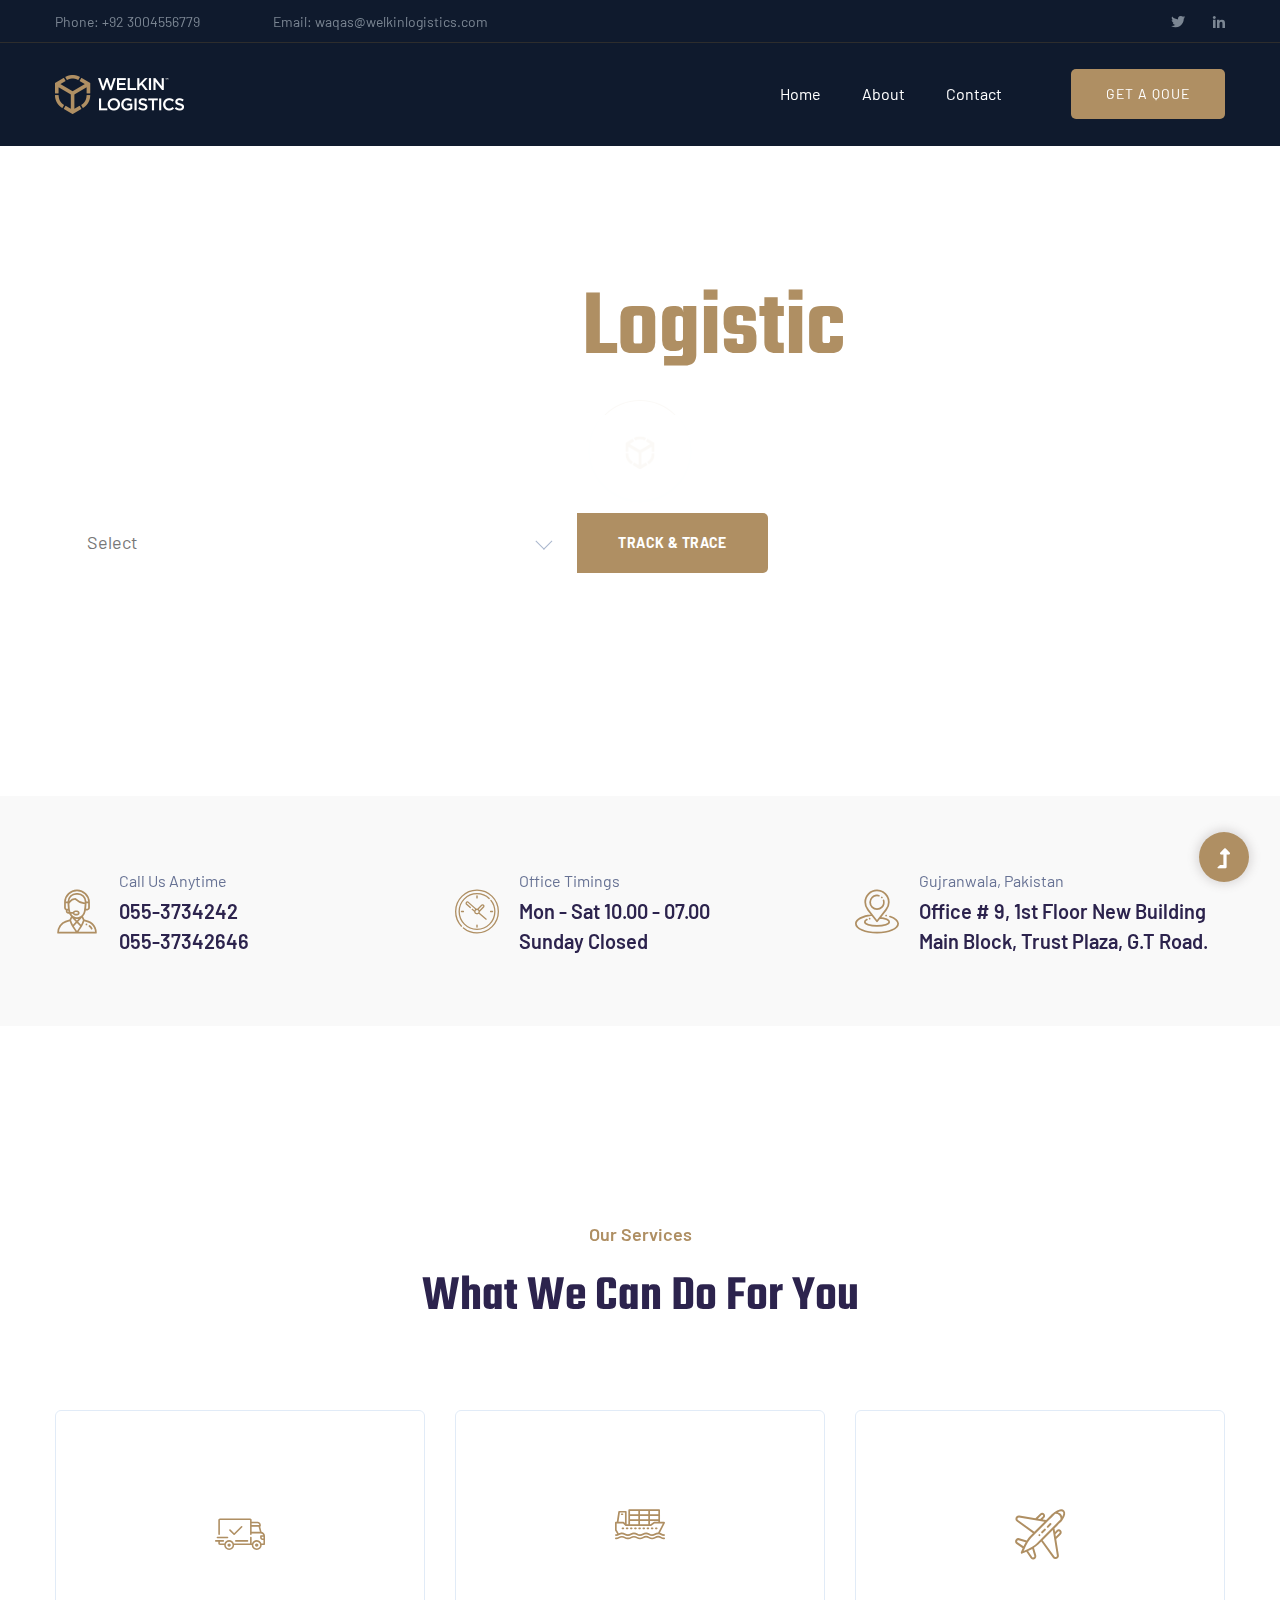
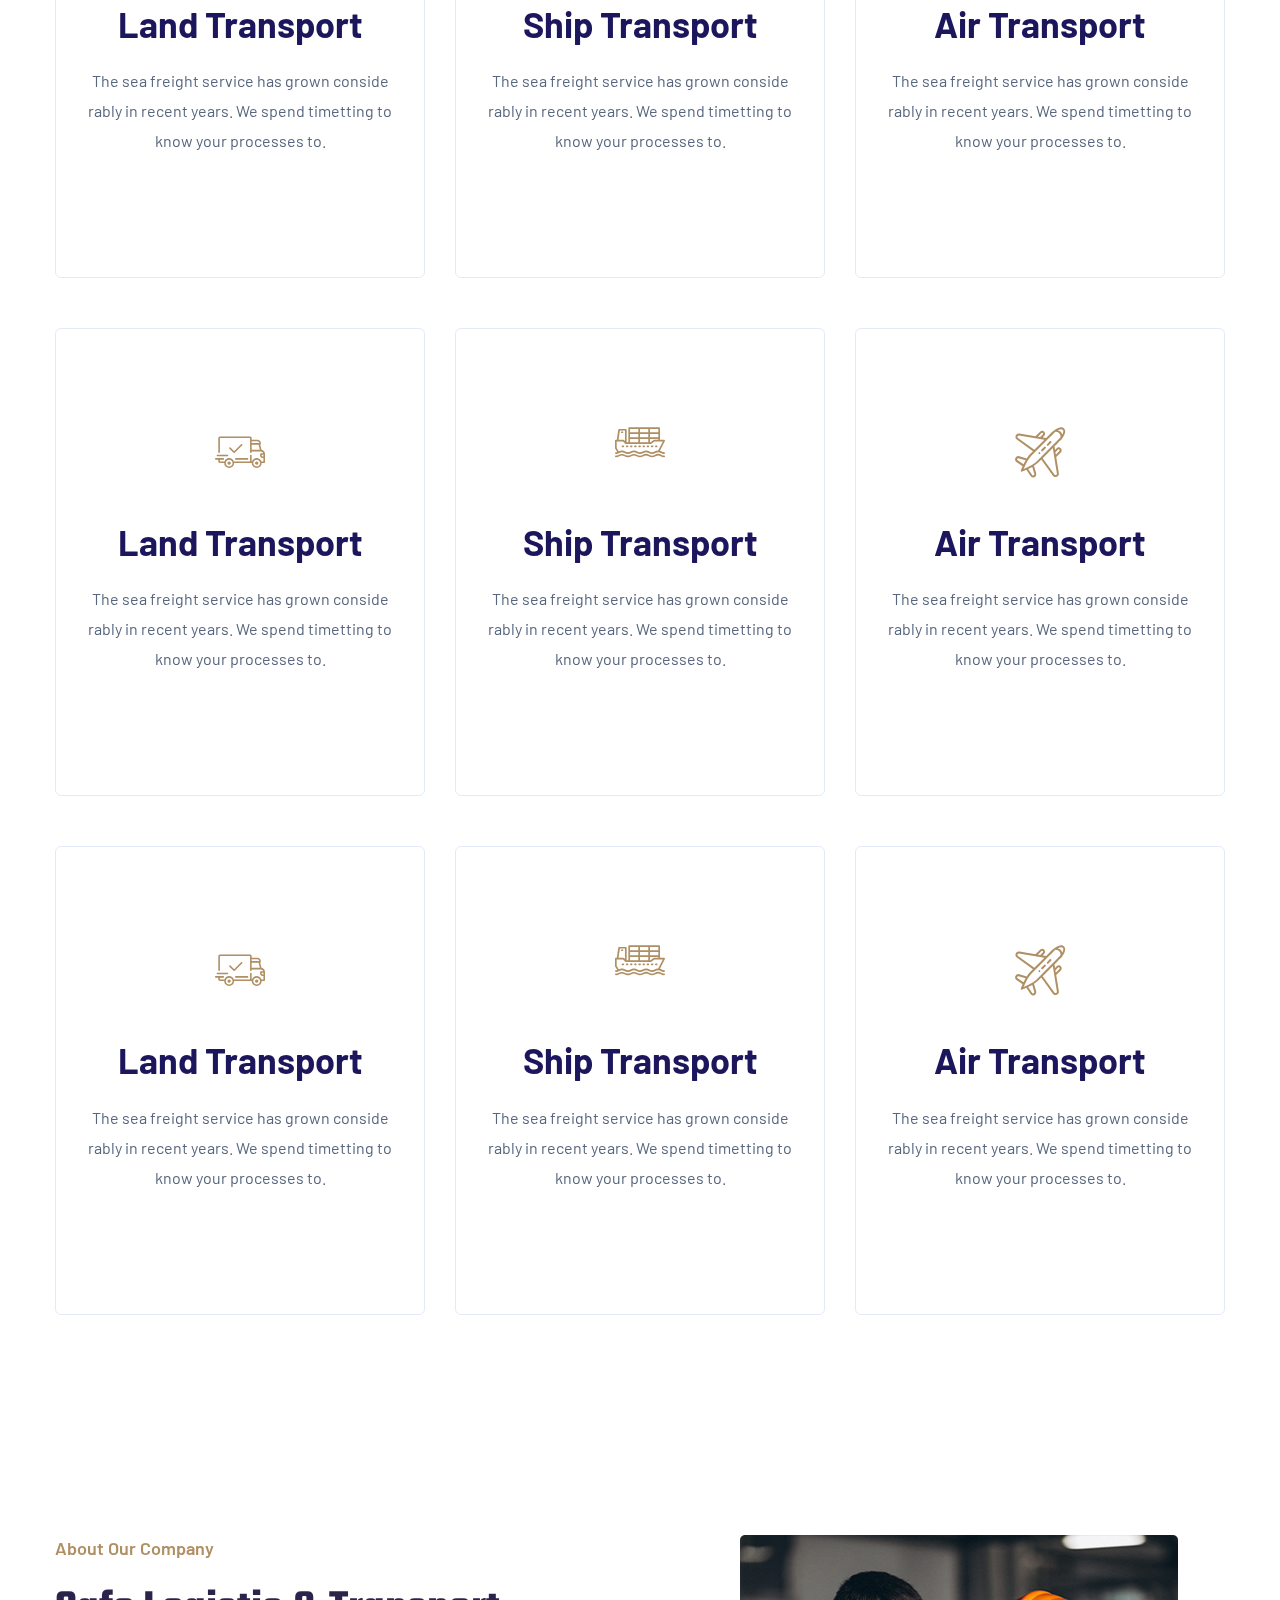
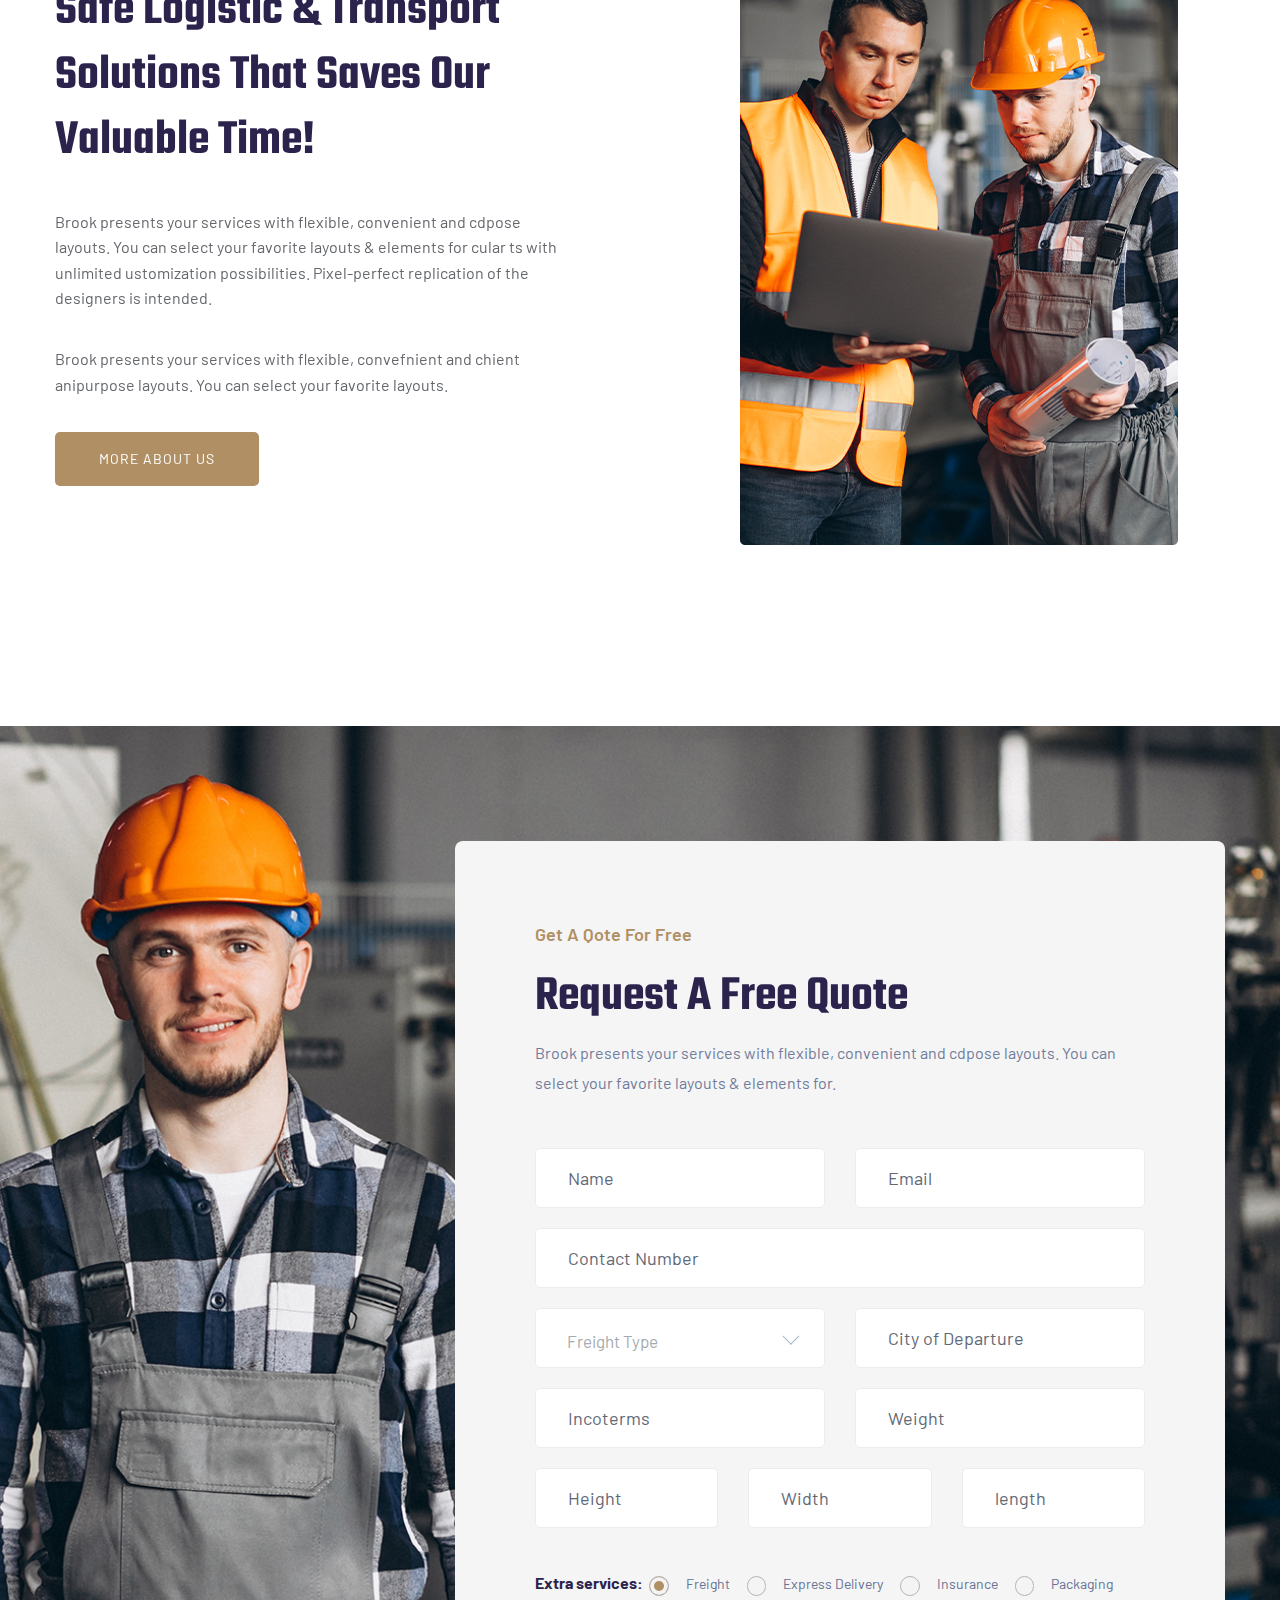
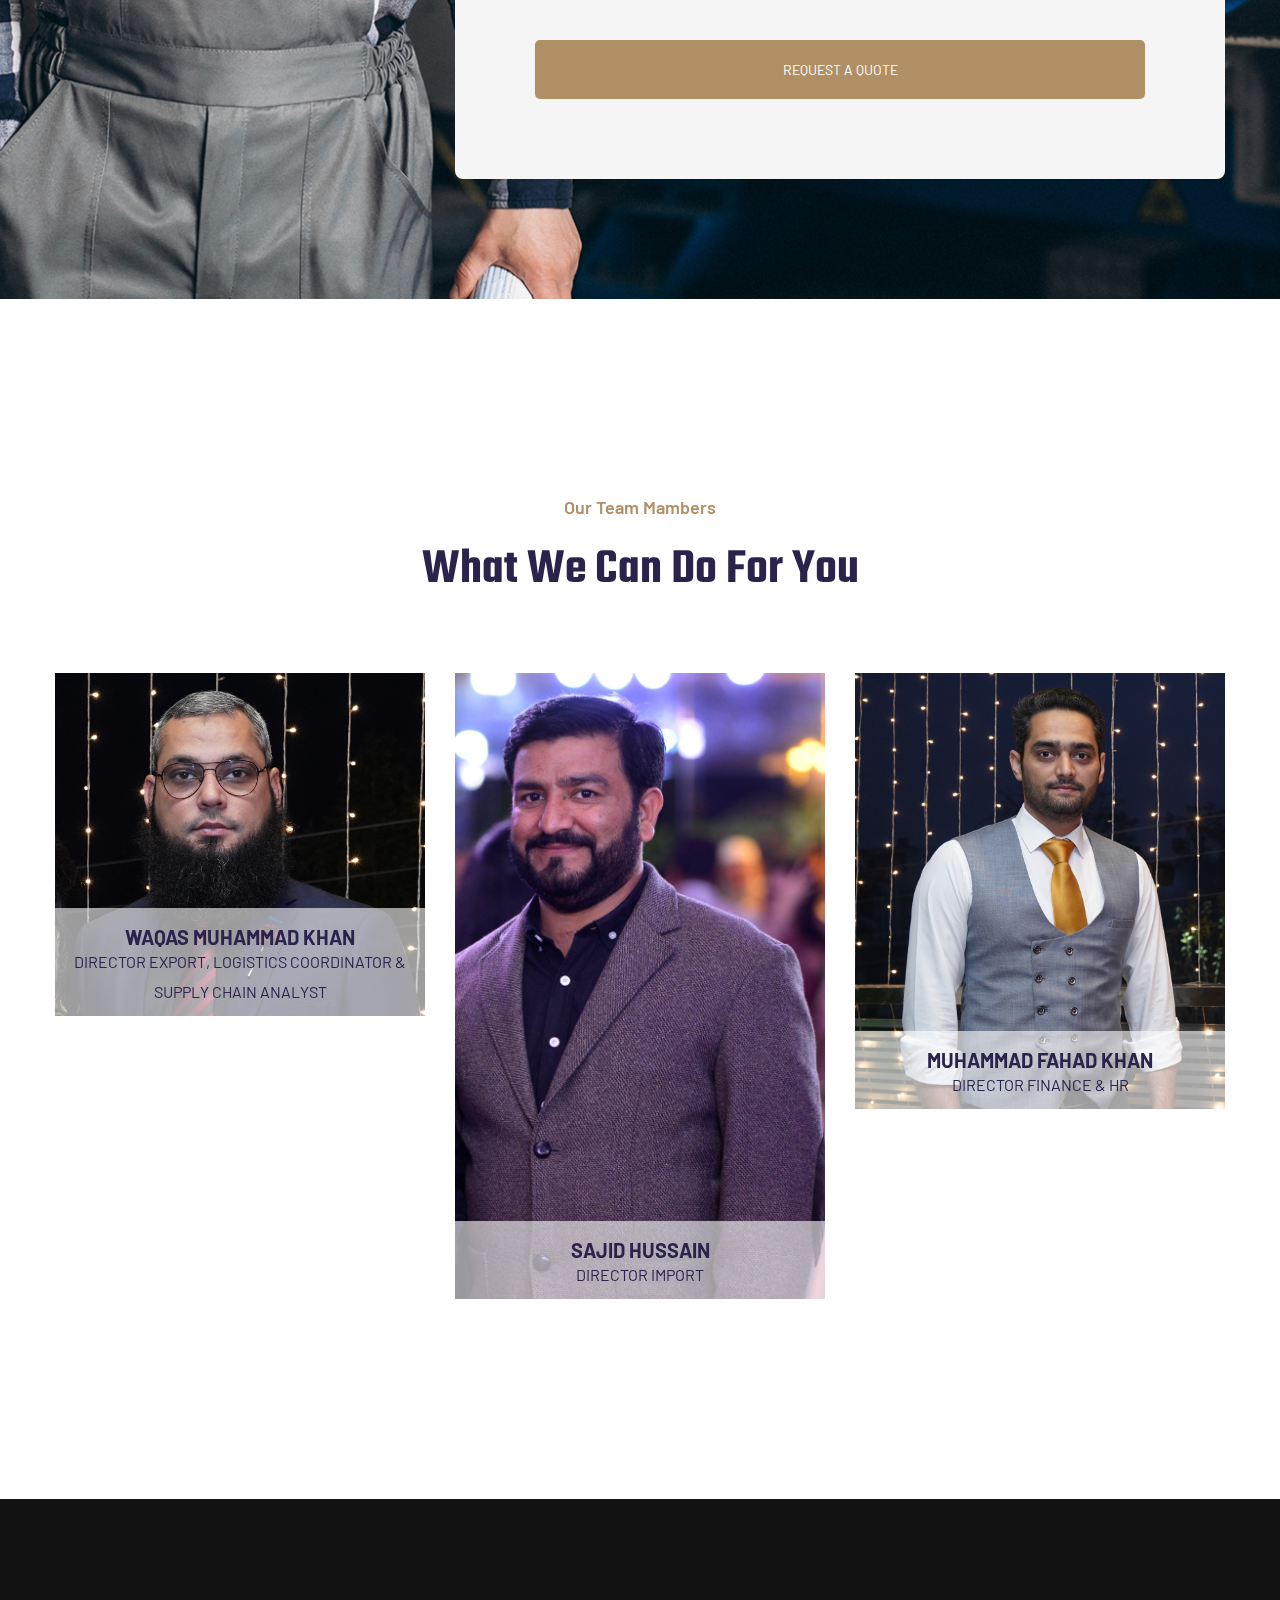
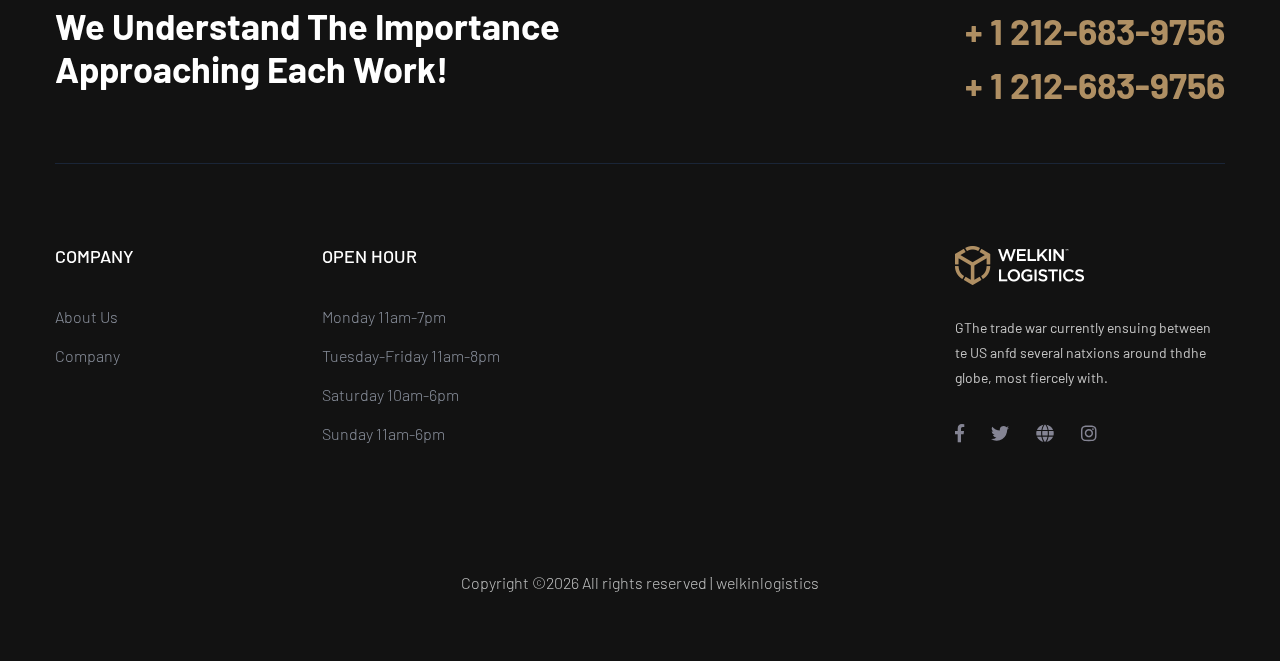
==== index.html @ c863dfc1 "intial" ====
<!doctype html>
<html class="no-js" lang="zxx">
<head>
    <meta charset="utf-8">
    <meta http-equiv="x-ua-compatible" content="ie=edge">
    <title>Welkin Logistics</title>
    <meta name="description" content="">
    <meta name="viewport" content="width=device-width, initial-scale=1">
    <link rel="manifest" href="site.webmanifest">
    <link rel="shortcut icon" type="image/x-icon" href="assets/img/favicon.ico">

    <!-- CSS here -->
    <link rel="stylesheet" href="assets/css/bootstrap.min.css">
    <link rel="stylesheet" href="assets/css/owl.carousel.min.css">
    <link rel="stylesheet" href="assets/css/slicknav.css">
    <link rel="stylesheet" href="assets/css/flaticon.css">
    <link rel="stylesheet" href="assets/css/animate.min.css">
    <link rel="stylesheet" href="assets/css/magnific-popup.css">
    <link rel="stylesheet" href="assets/css/fontawesome-all.min.css">
    <link rel="stylesheet" href="assets/css/themify-icons.css">
    <link rel="stylesheet" href="assets/css/slick.css">
    <link rel="stylesheet" href="assets/css/nice-select.css">
    <link rel="stylesheet" href="assets/css/style.css">
</head>
<body>
<!--? Preloader Start -->
<div id="preloader-active">
    <div class="preloader d-flex align-items-center justify-content-center">
        <div class="preloader-inner position-relative">
            <div class="preloader-circle"></div>
            <div class="preloader-img pere-text">
                <img src="assets/img/logo/loder.jpg" alt="">
            </div>
        </div>
    </div>
</div>
<!-- Preloader Start -->
<header>
    <!-- Header Start -->
    <div class="header-area">
        <div class="main-header ">
            <div class="header-top d-none d-lg-block">
                <div class="container">
                    <div class="col-xl-12">
                        <div class="row d-flex justify-content-between align-items-center">
                            <div class="header-info-left">
                                <ul>
                                    <li>Phone: +92 3004556779</li>
                                    <li>Email: waqas@welkinlogistics.com</li>
                                </ul>
                            </div>
                            <div class="header-info-right">
                                <ul class="header-social">
                                    <li><a href="#"><i class="fab fa-twitter"></i></a></li>
                                    <!--<li><a href="#"><i class="fab fa-facebook-f"></i></a></li>-->
                                    <li><a href="https://www.linkedin.com/company/welkin-logistics"><i class="fab fa-linkedin-in"></i></a></li>
                                    <!--<li> <a href="https://g.co/kgs/FM393j"><i class="fab fa-google-plus-g"></i></a></li>-->
                                </ul>
                            </div>
                        </div>
                    </div>
                </div>
            </div>
            <div class="header-bottom  header-sticky">
                <div class="container">
                    <div class="row align-items-center">
                        <!-- Logo -->
                        <div class="col-xl-2 col-lg-2">
                            <div class="logo">
                                <a href="index.html"><img src="assets/img/logo/logo.png" alt=""></a>
                            </div>
                        </div>
                        <div class="col-xl-10 col-lg-10">
                            <div class="menu-wrapper  d-flex align-items-center justify-content-end">
                                <!-- Main-menu -->
                                <div class="main-menu d-none d-lg-block">
                                    <nav>
                                        <ul id="navigation">
                                            <li><a href="index.html">Home</a></li>
                                            <li><a href="about.html">About</a></li>
                                            <li><a href="contact.html">Contact</a></li>
                                        </ul>
                                    </nav>
                                </div>
                                <!-- Header-btn -->
                                <div class="header-right-btn d-none d-lg-block ml-20">
                                    <a href="contact.html" class="btn header-btn">Get A Qoue</a>
                                </div>
                            </div>
                        </div>
                        <!-- Mobile Menu -->
                        <div class="col-12">
                            <div class="mobile_menu d-block d-lg-none"></div>
                        </div>
                    </div>
                </div>
            </div>
        </div>
    </div>
    <!-- Header End -->
</header>
<main>
    <!--? slider Area Start-->
    <div class="slider-area ">
        <div class="slider-active">
			<div class="single-slider slider-height d-flex align-items-center">
				<div class="container">
					<video id="background-video" autoplay loop muted  >
						<source src="assets/video/header.mp4" type="video/mp4">
                 
					</video>
                    <div class="row">
                        <div class="col-xl-9 col-lg-9">
                            <div class="hero__caption">
                                <h1 >Safe & Reliable <span>Logistic</span> Solutions!</h1>
                            </div>
                            <!--Hero form -->
                            <form action="#" class="search-box">
                                <div class="input-form-dropdown">
                                    <select name="select"  class="makenice" id="con">
                                        <option value="null">Select</option>
                                      
                                        <option value="https://www.kictl.com/Default.aspx">KICT</option>
                                        <option value="https://lfs.qict.com.pk/">QICT</option>
                                        <option value="https://sapt.com.pk/">SAPT</option>
                                        <option value="https://pict.com.pk/en/home">PICT</option>
                                        <option value="https://www.hapag-lloyd.com/en/home.html">HAPAG</option>
                                        <option value="https://www.msc.com/mwi\">MSC</option>
                                        <option value="https://www.maersk.com/">MAERSK</option>
                                        <option value="https://www.one-line.com/en">ONE-LINE</option>
                                        <option value="https://elines.coscoshipping.com/ebusiness/">COSCO</option>
                                        <option value="http://116.58.35.10/tracking/">SDPT</option>
                                        <option value="https://www.oocl.com/eng/Pages/default.aspx">OOCL</option>
                                        <option value="https://www.mymsc.com/mymsc/">MSC</option>
                                        <option value="https://www.culines.com/en/site/bill">CULINE</option>
                                        <option value="https://www.one-line.com/en">T.S LINES</option>
										<option value="https://www.weboc.gov.pk/(S(ufbqo5pqxjvds0k5u20oaitf))/Login.aspx">WEBOC</option>
										<option value="https://my.inttra.com/dashboard">INTRA</option>
										<option value="https://www.cma-cgm.com/ebusiness/tracking">CMA</option>
										<option value="https://leopardscourier.com/pk/leopards-tracking/">LEOPARDS</option>
										<option value="https://www.anl.com.au/">ANL</option>
										<option value="https://www.tcsexpress.com/tracking">TCS</option>
										<option value="https://www.psw.gov.pk/app/">PSW</option>
										
                                    </select>
                                </div>


                                <div class="search-form" id="Track">
                                    <a href="#">Track & Trace</a>
                                </div>
                            </form>
                            
                            </script>
                            <!-- Hero Pera -->
                            <div class="hero-pera">
                                <p>For order status inquiry</p>
                                                             </div>
                            </div>
                        </div>
                    </div>
				</div>
            </div>
        </div>
    </div>
    <!-- slider Area End-->
    <!--? our info Start -->
    <div class="our-info-area pt-70 pb-40">
        <div class="container">
            <div class="row">
                <div class="col-lg-4 col-md-6 col-sm-6">
                    <div class="single-info mb-30">
                        <div class="info-icon">
                            <span class="flaticon-support"></span>
                        </div>
                        <div class="info-caption">
                            <p>Call Us Anytime</p>
                            <span>055-3734242</span>
							<span>055-37342646</span>
                        </div>
                    </div>
                </div>
                <div class="col-lg-4 col-md-6 col-sm-6">
                    <div class="single-info mb-30">
                        <div class="info-icon">
                            <span class="flaticon-clock"></span>
                        </div>
                        <div class="info-caption">
                            <p>Office Timings</p>
                            <span>Mon - Sat 10.00 - 07.00</span>
							<span>Sunday Closed</span>
                        </div>
                    </div>
                </div>
                <div class="col-lg-4 col-md-6 col-sm-6">
                    <div class="single-info mb-30">
                        <div class="info-icon">
                            <span class="flaticon-place"></span>
                        </div>
                        <div class="info-caption">
                            <p>Gujranwala, Pakistan</p>
                            <span>Office # 9, 1st Floor New Building Main Block, Trust Plaza, G.T Road.</span>
                        </div>
                    </div>
                </div>
            </div>
	
        </div>
		
    </div>
    <!-- our info End -->
    <!--? Categories Area Start -->
    <div class="categories-area section-padding30">
        <div class="container">
            <div class="row">
                <div class="col-lg-12">
                    <!-- Section Tittle -->
                    <div class="section-tittle text-center mb-80">
                        <span>Our Services</span>
                        <h2>What We Can Do For You</h2>
                    </div>
                </div>
            </div>
            <div class="row">
                <div class="col-lg-4 col-md-6 col-sm-6">
                    <div class="single-cat text-center mb-50">
                        <div class="cat-icon">
                            <span class="flaticon-shipped"></span>
                        </div>
                        <div class="cat-cap">
                            <h5><a href="services.html">Land Transport</a></h5>
                            <p>The sea freight service has grown conside rably in recent years. We spend timetting to know your processes to.</p>
                        </div>
                    </div>
                </div>
                <div class="col-lg-4 col-md-6 col-sm-6">
                    <div class="single-cat text-center mb-50">
                        <div class="cat-icon">
                            <span class="flaticon-ship"></span>
                        </div>
                        <div class="cat-cap">
                            <h5><a href="services.html">Ship Transport</a></h5>
                            <p>The sea freight service has grown conside rably in recent years. We spend timetting to know your processes to.</p>
                        </div>
                    </div>
                </div>
                <div class="col-lg-4 col-md-6 col-sm-6">
                    <div class="single-cat text-center mb-50">
                        <div class="cat-icon">
                            <span class="flaticon-plane"></span>
                        </div>
                        <div class="cat-cap">
                            <h5><a href="services.html">Air Transport</a></h5>
                            <p>The sea freight service has grown conside rably in recent years. We spend timetting to know your processes to.</p>
                        </div>
                    </div>
                </div>
				
            </div>
			         <div class="row">
                <div class="col-lg-4 col-md-6 col-sm-6">
                    <div class="single-cat text-center mb-50">
                        <div class="cat-icon">
                            <span class="flaticon-shipped"></span>
                        </div>
                        <div class="cat-cap">
                            <h5><a href="services.html">Land Transport</a></h5>
                            <p>The sea freight service has grown conside rably in recent years. We spend timetting to know your processes to.</p>
                        </div>
                    </div>
                </div>
                <div class="col-lg-4 col-md-6 col-sm-6">
                    <div class="single-cat text-center mb-50">
                        <div class="cat-icon">
                            <span class="flaticon-ship"></span>
                        </div>
                        <div class="cat-cap">
                            <h5><a href="services.html">Ship Transport</a></h5>
                            <p>The sea freight service has grown conside rably in recent years. We spend timetting to know your processes to.</p>
                        </div>
                    </div>
                </div>
                <div class="col-lg-4 col-md-6 col-sm-6">
                    <div class="single-cat text-center mb-50">
                        <div class="cat-icon">
                            <span class="flaticon-plane"></span>
                        </div>
                        <div class="cat-cap">
                            <h5><a href="services.html">Air Transport</a></h5>
                            <p>The sea freight service has grown conside rably in recent years. We spend timetting to know your processes to.</p>
                        </div>
                    </div>
                </div>
				
            </div>
			         <div class="row">
                <div class="col-lg-4 col-md-6 col-sm-6">
                    <div class="single-cat text-center mb-50">
                        <div class="cat-icon">
                            <span class="flaticon-shipped"></span>
                        </div>
                        <div class="cat-cap">
                            <h5><a href="services.html">Land Transport</a></h5>
                            <p>The sea freight service has grown conside rably in recent years. We spend timetting to know your processes to.</p>
                        </div>
                    </div>
                </div>
                <div class="col-lg-4 col-md-6 col-sm-6">
                    <div class="single-cat text-center mb-50">
                        <div class="cat-icon">
                            <span class="flaticon-ship"></span>
                        </div>
                        <div class="cat-cap">
                            <h5><a href="services.html">Ship Transport</a></h5>
                            <p>The sea freight service has grown conside rably in recent years. We spend timetting to know your processes to.</p>
                        </div>
                    </div>
                </div>
                <div class="col-lg-4 col-md-6 col-sm-6">
                    <div class="single-cat text-center mb-50">
                        <div class="cat-icon">
                            <span class="flaticon-plane"></span>
                        </div>
                        <div class="cat-cap">
                            <h5><a href="services.html">Air Transport</a></h5>
                            <p>The sea freight service has grown conside rably in recent years. We spend timetting to know your processes to.</p>
                        </div>
                    </div>
                </div>
				
            </div>
        </div>
		       
    </div>
	
    <!-- Categories Area End -->
    <!--? About Area Start -->
    <div class="about-low-area padding-bottom">
        <div class="container">
            <div class="row">
                <div class="col-lg-6 col-md-12">
                    <div class="about-caption mb-50">
                        <!-- Section Tittle -->
                        <div class="section-tittle mb-35">
                            <span>About Our Company</span>
                            <h2>Safe Logistic & Transport  Solutions That Saves our Valuable Time!</h2>
                        </div>
                        <p>Brook presents your services with flexible, convenient and cdpose layouts. You can select your favorite layouts & elements for cular ts with unlimited ustomization possibilities. Pixel-perfect replication of the designers is intended.</p>
                        <p>Brook presents your services with flexible, convefnient and chient anipurpose layouts. You can select your favorite layouts.</p>
                        <a href="about.html" class="btn">More About Us</a>
                    </div>
                </div>
                <div class="col-lg-6 col-md-12">
                    <!-- about-img -->
                    <div class="about-img ">
                        <div class="about-font-img">
                            <img src="assets/img/gallery/about2.png" alt="">
                        </div>
                        <div class="about-back-img d-none d-lg-block">
                            <img src="assets/img/gallery/about1.png" alt="">
                        </div>
                    </div>
                </div>
            </div>
        </div>
    </div>
    <!-- About Area End -->
    <!--? contact-form start -->
    <section class="contact-form-area section-bg  pt-115 pb-120 fix" data-background="assets/img/gallery/section_bg02.jpg">
        <div class="container">
            <div class="row justify-content-end">
                <!-- Contact wrapper -->
                <div class="col-xl-8 col-lg-9">
                    <div class="contact-form-wrapper">
                        <!-- From tittle -->
                        <div class="row">
                            <div class="col-lg-12">
                                <!-- Section Tittle -->
                                <div class="section-tittle mb-50">
                                    <span>Get a Qote For Free</span>
                                    <h2>Request a Free Quote</h2>
                                    <p>Brook presents your services with flexible, convenient and cdpose layouts. You can select your favorite layouts & elements for.</p>
                                </div>
                            </div>
                        </div>
                        <!-- form -->
                        <form action="#" class="contact-form">
                            <div class="row ">
                                <div class="col-lg-6 col-md-6">
                                    <div class="input-form">
                                        <input type="text" placeholder="Name">
                                    </div>
                                </div>
                                <div class="col-lg-6 col-md-6">
                                    <div class="input-form">
                                        <input type="text" placeholder="Email">
                                    </div>
                                </div>
                                <div class="col-lg-12">
                                    <div class="input-form">
                                        <input type="text" placeholder="Contact Number">
                                    </div>
                                </div>
                                <div class="col-lg-6">
                                    <div class="select-items">
                                        <select name="select" id="select1" class="makenice">
                                            <option value="">Freight Type</option>
                                            <option value="">Catagories One</option>
                                            <option value="">Catagories Two</option>
                                            <option value="">Catagories Three</option>
                                            <option value="">Catagories Four</option>
                                        </select>
                                    </div>
                                </div>
                                <div class="col-lg-6 col-md-6">
                                    <div class="input-form">
                                        <input type="text" placeholder="City of Departure">
                                    </div>
                                </div>
                                <div class="col-lg-6 col-md-6 col-sm-6">
                                    <div class="input-form">
                                        <input type="text" placeholder="Incoterms">
                                    </div>
                                </div>
                                <div class="col-lg-6 col-md-6 col-sm-6">
                                    <div class="input-form">
                                        <input type="text" placeholder="Weight">
                                    </div>
                                </div>
                                <!-- Height Width length -->
                                <div class="col-lg-4 col-md-6 col-sm-6">
                                    <div class="input-form">
                                        <input type="text" placeholder="Height">
                                    </div>
                                </div>
                                <div class="col-lg-4 col-md-6 col-sm-6">
                                    <div class="input-form">
                                        <input type="text" placeholder="Width">
                                    </div>
                                </div>
                                <div class="col-lg-4 col-md-6 col-sm-6">
                                    <div class="input-form">
                                        <input type="text" placeholder="length">
                                    </div>
                                </div>
                                <!-- Radio Button -->
                                <div class="col-lg-12">
                                    <div class="radio-wrapper mb-30 mt-15">
                                        <label>Extra services:</label>
                                        <div class="select-radio">
                                            <div class="radio">
                                                <input id="radio-1" name="radio" type="radio" checked="">
                                                <label for="radio-1" class="radio-label">Freight</label>
                                            </div>
                                            <div class="radio">
                                                <input id="radio-2" name="radio" type="radio">
                                                <label for="radio-2" class="radio-label">Express Delivery</label>
                                            </div>
                                            <div class="radio">
                                                <input id="radio-4" name="radio" type="radio">
                                                <label for="radio-4" class="radio-label">Insurance</label>
                                            </div>
                                            <div class="radio">
                                                <input id="radio-5" name="radio" type="radio">
                                                <label for="radio-5" class="radio-label">Packaging</label>
                                            </div>
                                        </div>
                                    </div>
                                </div>
                                <!-- Button -->
                                <div class="col-lg-12">
                                    <button name="submit" class="submit-btn">Request a Quote</button>
                                </div>
                            </div>
                        </form>
                    </div>
                </div>
            </div>
        </div>
    </section>
    <!-- contact-form end -->
    <!--Team Ara Start -->
    <div class="team-area section-padding30">
        <div class="container">
            <div class="row justify-content-center">
                <div class="cl-xl-7 col-lg-8 col-md-10">
                    <!-- Section Tittle -->
                    <div class="section-tittle text-center mb-70">
                        <span>Our Team Mambers</span>
                        <h2>What We Can Do For You</h2>
                    </div>
                </div>
            </div>
            <div class="row">
                <div class="col-lg-4 col-md-4 col-sm-6">
                    <div class="single-team mb-30 text-center">
                        <div class="team-img">
                            <img src="assets/img/gallery/team1.jpeg" alt="">
                            <div class="team-caption">
                                <h3><a href="#">WAQAS MUHAMMAD KHAN</a></h3>
                                <p>DIRECTOR EXPORT, LOGISTICS COORDINATOR & SUPPLY CHAIN ANALYST</p>
                                <!-- Blog Social -->
                                <div class="team-social">
                                    <ul>
                                        <!--<li><a href="#"><i class="fab fa-facebook-f"></i></a></li>
                                        <li><a href="#"><i class="fab fa-twitter"></i></a></li>
                                        <li><a href="#"><i class="fas fa-globe"></i></a></li>
                                        <li><a href="#"><i class="fab fa-instagram"></i></a></li>-->
                                    </ul>
                                </div>
                            </div>
                        </div>
                    </div>
                </div>
                <div class="col-lg-4 col-md-4 col-sm-6">
                    <div class="single-team mb-30 text-center">
                        <div class="team-img">
                            <img src="assets/img/gallery/team2.jpeg" alt="">
                            <div class="team-caption">
                                <h3><a href="#">SAJID HUSSAIN</a></h3>
                                <p>DIRECTOR IMPORT</p>
                                <!-- Blog Social -->
                                <div class="team-social">
                                    <ul>
                                        <!--<li><a href="#"><i class="fab fa-facebook-f"></i></a></li>
                                        <li><a href="#"><i class="fab fa-twitter"></i></a></li>
                                        <li><a href="#"><i class="fas fa-globe"></i></a></li>
                                        <li><a href="#"><i class="fab fa-instagram"></i></a></li>-->
                                    </ul>
                                </div>
                            </div>
                        </div>
                    </div>
                </div>
                <div class="col-lg-4 col-md-4 col-sm-6">
                    <div class="single-team mb-30 text-center">
                        <div class="team-img">
                            <img src="assets/img/gallery/team3.jpeg" alt="">
                            <div class="team-caption">
                                <h3><a href="#">MUHAMMAD FAHAD KHAN</a></h3>
                                <p>DIRECTOR FINANCE & HR</p>
                                <!-- Blog Social -->
                                <div class="team-social">
                                    <ul>
                                        <!--<li><a href="#"><i class="fab fa-facebook-f"></i></a></li>
                                        <li><a href="#"><i class="fab fa-twitter"></i></a></li>
                                        <li><a href="#"><i class="fas fa-globe"></i></a></li>
                                        <li><a href="#"><i class="fab fa-instagram"></i></a></li>-->
                                    </ul>
                                </div>
                            </div>
                        </div>
                    </div>
                </div>
            </div>
        </div>
    </div>
    <!-- Team Ara End -->
    <!--? Testimonial Start >
    <div class="testimonial-area testimonial-padding section-bg" data-background="assets/img/gallery/section_bg04.jpg">
        <div class="container">
            <div class="row justify-content-between">
                <div class="col-xl-7 col-lg-7">
                    <!-- Section Tittle 
                    <div class="section-tittle section-tittle2 mb-25">
                        <span>Clients Testimonials</span>
                        <h2>What Our Clients Say!</h2>
                    </div>
                    <div class="h1-testimonial-active mb-70">
                        <!-- Single Testimonial -->
                        <div class="single-testimonial ">
                            <!-- Testimonial Content ->
                            <div class="testimonial-caption ">
                                <div class="testimonial-top-cap">
                                    <p>Srem ipsum adolor dfsit amet, consectetur adipiscing elit, sed dox beiusmod tempor incci didunt ut labore et dolore magna aliqua. Quis cipsucm suspendisse ultrices gravida. Risus commodo vivercra maecenas accumsan lac.</p>
                                </div>
                                <!-- founder ->
                                <div class="testimonial-founder d-flex align-items-center">
                                    <div class="founder-img">
                                        <img src="assets/img/gallery/Homepage_testi.png" alt="">
                                    </div>
                                    <div class="founder-text">
                                        <span>Jhaon smith</span>
                                        <p>Creative designer</p>
                                    </div>
                                </div>
                            </div>
                        </div>
                        <!-- Single Testimonial ->
                        <div class="single-testimonial ">
                            <!-- Testimonial Content ->
                            <div class="testimonial-caption ">
                                <div class="testimonial-top-cap">
                                    <p>Srem ipsum adolor dfsit amet, consectetur adipiscing elit, sed dox beiusmod tempor incci didunt ut labore et dolore magna aliqua. Quis cipsucm suspendisse ultrices gravida. Risus commodo vivercra maecenas accumsan lac.</p>
                                </div>
                                <!-- founder ->
                                <div class="testimonial-founder d-flex align-items-center">
                                    <div class="founder-img">
                                        <img src="assets/img/gallery/Homepage_testi.png" alt="">
                                    </div>
                                    <div class="founder-text">
                                        <span>Jhaon smith</span>
                                        <p>Creative designer</p>
                                    </div>
                                </div>
                            </div>
                        </div>
                    </div>
                </div>
                <!-- Form Start ->
                <div class="col-xl-4 col-lg-5 col-md-8">
                    <div class="testimonial-form text-center">
                        <h3>Always listening, always understanding.</h3>
                        <input type="text" placeholder="Incoterms">
                        <button name="submit" class="submit-btn">Request a Quote</button>
                    </div>
                </div>
                 Form End ->
            </div>
        </div>
    </div>
    <!- Testimonial End -->
    <!--? Blog Area Start -->
    <!-- <div class="home-blog-area section-padding30">
        <div class="container">
            Section Tittle -->
            <!--<div class="row">
                <div class="col-lg-12">
                    <div class="section-tittle text-center mb-70">
                        <span>Our Recent news</span>
                        <h2>Tourist Blog</h2>
                    </div>
                </div>
            </div>
            <div class="row">
                <div class="col-lg-4 col-md-6">
                    <div class="home-blog-single mb-30">
                        <div class="blog-img-cap">
                            <div class="blog-img">
                                <img src="assets/img/gallery/blog01.png" alt="">
                            </div>
                        </div>
                        <div class="blog-caption">
                            <div class="blog-date text-center">
                                <span>27</span>
                                <p>SEP</p>
                            </div>
                            <div class="blog-cap">
                                <ul>
                                    <li><a href="#"><i class="ti-user"></i> Jessica Temphers</a></li>
                                    <li><a href="#"><i class="ti-comment-alt"></i> 12</a></li>
                                </ul>
                                <h3><a href="blog_details.html">Here’s what you should know before.</a></h3>
                            </div>
                        </div>
                    </div>
                </div>
                <div class="col-lg-4 col-md-6">
                    <div class="home-blog-single mb-30">
                        <div class="blog-img-cap">
                            <div class="blog-img">
                                <img src="assets/img/gallery/blog1.png" alt="">
                            </div>
                        </div>
                        <div class="blog-caption">
                            <div class="blog-date text-center">
                                <span>27</span>
                                <p>SEP</p>
                            </div>
                            <div class="blog-cap">
                                <ul>
                                    <li><a href="#"><i class="ti-user"></i> Jessica Temphers</a></li>
                                    <li><a href="#"><i class="ti-comment-alt"></i> 12</a></li>
                                </ul>
                                <h3><a href="blog_details.html">Here’s what you should know before.</a></h3>
                            </div>
                        </div>
                    </div>
                </div>
                <div class="col-lg-4 col-md-6">
                    <div class="home-blog-single mb-30">
                        <div class="blog-img-cap">
                            <div class="blog-img">
                                <img src="assets/img/gallery/blog02.png" alt="">
                            </div>
                        </div>
                        <div class="blog-caption">
                            <div class="blog-date text-center">
                                <span>27</span>
                                <p>SEP</p>
                            </div>
                            <div class="blog-cap">
                                <ul>
                                    <li><a href="#"><i class="ti-user"></i> Jessica Temphers</a></li>
                                    <li><a href="#"><i class="ti-comment-alt"></i> 12</a></li>
                                </ul>
                                <h3><a href="blog_details.html">Here’s what you should know before.</a></h3>
                            </div>
                        </div>
                    </div>
                </div>
            </div>
        </div>
    </div>
     Blog Area End --> 
</main>
<footer>
    <!--? Footer Start-->
    <div class="footer-area footer-bg">
        <div class="container">
            <div class="footer-top footer-padding">
                <!-- footer Heading -->
                <div class="footer-heading">
                    <div class="row justify-content-between">
                        <div class="col-xl-6 col-lg-8 col-md-8">
                            <div class="wantToWork-caption wantToWork-caption2">
                                <h2>We Understand The Importance Approaching Each Work!</h2>
                            </div>
                        </div>
                        <div class="col-xl-3 col-lg-4">
                            <span class="contact-number f-right">+ 1 212-683-9756</span>
                            <span class="contact-number f-right">+ 1 212-683-9756</span>
                        </div>
                    </div>
                </div>
                <!-- Footer Menu -->
                <div class="row d-flex justify-content-between">
                    <div class="col-xl-2 col-lg-2 col-md-4 col-sm-6">
                        <div class="single-footer-caption mb-50">
                            <div class="footer-tittle">
                                <h4>COMPANY</h4>
                                <ul>
                                    <li><a href="#">About Us</a></li>
                                    <li><a href="#">Company</a></li>
                                    
                                </ul>
                            </div>
                        </div>
                    </div>
                    <div class="col-xl-3 col-lg-3 col-md-4 col-sm-6">
                        <div class="single-footer-caption mb-50">
                            <div class="footer-tittle">
                                <h4>Open hour</h4>
                                <ul>
                                    <li><a href="#">Monday 11am-7pm</a></li>
                                    <li><a href="#"> Tuesday-Friday 11am-8pm</a></li>
                                    <li><a href="#"> Saturday 10am-6pm</a></li>
                                    <li><a href="#"> Sunday 11am-6pm</a></li>
                                </ul>
                            </div>
                        </div>
                    </div>
                    <div class="col-xl-2 col-lg-3 col-md-4 col-sm-6">
                        <div class="single-footer-caption mb-50">
                            <div class="footer-tittle">
                                <!--<h4>RESOURCES</h4>
                                <ul>
                                    <li><a href="#">Home Insurance</a></li>
                                    <li><a href="#">Travel Insurance</a></li>
                                    <li><a href="#"> Car Insurance</a></li>
                                    <li><a href="#"> Business Insurance</a></li>
                                    <li><a href="#"> Heal Insurance</a></li>
                                </ul> -->
                            </div>
                        </div>
                    </div>
                    <div class="col-xl-3 col-lg-4 col-md-5 col-sm-6">
                        <div class="single-footer-caption mb-50">
                            <!-- logo -->
                            <div class="footer-logo">
                                <a href="index.html"><img src="assets/img/logo/logo2_footer.png" alt=""></a>
                            </div>
                            <div class="footer-tittle">
                                <div class="footer-pera">
                                    <p class="info1">GThe trade war currently ensuing between te US anfd several natxions around thdhe globe, most fiercely with.</p>
                                </div>
                            </div>
                            <!-- Footer Social -->
                            <div class="footer-social ">
                                <a href="https://www.facebook.com/sai4ull"><i class="fab fa-facebook-f"></i></a>
                                <a href=""><i class="fab fa-twitter"></i></a>
                                <a href="#"><i class="fas fa-globe"></i></a>
                                <a href="#"><i class="fab fa-instagram"></i></a>
                            </div>
                        </div>
                    </div>
                </div>
            </div>
            <!-- Footer Bottom -->
            <div class="footer-bottom">
                <div class="row d-flex align-items-center">
                    <div class="col-lg-12">
                        <div class="footer-copy-right text-center">
                            <p><!-- Link back to Colorlib can't be removed. Template is licensed under CC BY 3.0. -->
  Copyright &copy;<script>document.write(new Date().getFullYear());</script> All rights reserved | welkinlogistics </a>
  <!-- Link back to Colorlib can't be removed. Template is licensed under CC BY 3.0. --></p>
                        </div>
                    </div>
                </div>
            </div>
        </div>
    </div>
    <!-- Footer End-->
</footer>
<!-- Scroll Up -->
<div id="back-top" >
    <a title="Go to Top" href="#"> <i class="fas fa-level-up-alt"></i></a>
</div>

    <!-- JS here -->

    <script src="./assets/js/vendor/modernizr-3.5.0.min.js"></script>
    <!-- Jquery, Popper, Bootstrap -->
    <script src="./assets/js/vendor/jquery-1.12.4.min.js"></script>
    <script src="./assets/js/popper.min.js"></script>
    <script src="./assets/js/bootstrap.min.js"></script>
    <!-- Jquery Mobile Menu -->
    <script src="./assets/js/jquery.slicknav.min.js"></script>

    <!-- Jquery Slick , Owl-Carousel Plugins -->
    <script src="./assets/js/owl.carousel.min.js"></script>
    <script src="./assets/js/slick.min.js"></script>
    <!-- One Page, Animated-HeadLin -->
    <script src="./assets/js/wow.min.js"></script>
    <script src="./assets/js/animated.headline.js"></script>
    <script src="./assets/js/jquery.magnific-popup.js"></script>

    <!-- Nice-select, sticky -->
    <script src="./assets/js/jquery.nice-select.min.js"></script>
    <script src="./assets/js/jquery.sticky.js"></script>

    <!-- contact js -->
    <script src="./assets/js/contact.js"></script>
    <script src="./assets/js/jquery.form.js"></script>
    <script src="./assets/js/jquery.validate.min.js"></script>
    <script src="./assets/js/mail-script.js"></script>
    <script src="./assets/js/jquery.ajaxchimp.min.js"></script>

    <!-- Jquery Plugins, main Jquery -->
    <script src="./assets/js/plugins.js"></script>
    <script src="./assets/js/main.js"></script>
    
</body>
</html>
---- assets/css/flaticon.css ----
/*
  	Flaticon icon font: Flaticon
  	Creation date: 07/04/2020 05:31
  	*/

@font-face {
  font-family: "Flaticon";
  src: url("../fonts/Flaticon.eot");
  src: url("../fonts/Flaticon.eot?#iefix") format("embedded-opentype"),
       url("../fonts/Flaticon.woff2") format("woff2"),
       url("../fonts/Flaticon.woff") format("woff"),
       url("../fonts/Flaticon.ttf") format("truetype"),
       url("../fonts/Flaticon.svg#Flaticon") format("svg");
  font-weight: normal;
  font-style: normal;
}

@media screen and (-webkit-min-device-pixel-ratio:0) {
  @font-face {
    font-family: "Flaticon";
    src: url("../fonts/Flaticon.svg#Flaticon") format("svg");
  }
}

[class^="flaticon-"]:before, [class*=" flaticon-"]:before,
[class^="flaticon-"]:after, [class*=" flaticon-"]:after {   
  font-family: Flaticon;
font-style: normal;
}

.flaticon-shipped:before { content: "\f100"; }
.flaticon-ship:before { content: "\f101"; }
.flaticon-plane:before { content: "\f102"; }
.flaticon-support:before { content: "\f103"; }
.flaticon-clock:before { content: "\f104"; }
.flaticon-place:before { content: "\f105"; }
---- assets/css/themify-icons.css ----
@font-face {
	font-family: 'themify';
	src:url('../fonts/themify.eot?-fvbane');


	src:url('../fonts/themify.eot?#iefix-fvbane') format('embedded-opentype'),
		url('../fonts/themify.woff?-fvbane') format('woff'),
		url('../fonts/themify.ttf?-fvbane') format('truetype'),
		url('../fonts/themify.svg?-fvbane#themify') format('svg');
	font-weight: normal;
	font-style: normal;
}

[class^="ti-"], [class*=" ti-"] {
	font-family: 'themify';
	speak: none;
	font-style: normal;
	font-weight: normal;
	font-variant: normal;
	text-transform: none;
	line-height: 1;

	/* Better Font Rendering =========== */
	-webkit-font-smoothing: antialiased;
	-moz-osx-font-smoothing: grayscale;
}

.ti-wand:before {
	content: "\e600";
}
.ti-volume:before {
	content: "\e601";
}
.ti-user:before {
	content: "\e602";
}
.ti-unlock:before {
	content: "\e603";
}
.ti-unlink:before {
	content: "\e604";
}
.ti-trash:before {
	content: "\e605";
}
.ti-thought:before {
	content: "\e606";
}
.ti-target:before {
	content: "\e607";
}
.ti-tag:before {
	content: "\e608";
}
.ti-tablet:before {
	content: "\e609";
}
.ti-star:before {
	content: "\e60a";
}
.ti-spray:before {
	content: "\e60b";
}
.ti-signal:before {
	content: "\e60c";
}
.ti-shopping-cart:before {
	content: "\e60d";
}
.ti-shopping-cart-full:before {
	content: "\e60e";
}
.ti-settings:before {
	content: "\e60f";
}
.ti-search:before {
	content: "\e610";
}
.ti-zoom-in:before {
	content: "\e611";
}
.ti-zoom-out:before {
	content: "\e612";
}
.ti-cut:before {
	content: "\e613";
}
.ti-ruler:before {
	content: "\e614";
}
.ti-ruler-pencil:before {
	content: "\e615";
}
.ti-ruler-alt:before {
	content: "\e616";
}
.ti-bookmark:before {
	content: "\e617";
}
.ti-bookmark-alt:before {
	content: "\e618";
}
.ti-reload:before {
	content: "\e619";
}
.ti-plus:before {
	content: "\e61a";
}
.ti-pin:before {
	content: "\e61b";
}
.ti-pencil:before {
	content: "\e61c";
}
.ti-pencil-alt:before {
	content: "\e61d";
}
.ti-paint-roller:before {
	content: "\e61e";
}
.ti-paint-bucket:before {
	content: "\e61f";
}
.ti-na:before {
	content: "\e620";
}
.ti-mobile:before {
	content: "\e621";
}
.ti-minus:before {
	content: "\e622";
}
.ti-medall:before {
	content: "\e623";
}
.ti-medall-alt:before {
	content: "\e624";
}
.ti-marker:before {
	content: "\e625";
}
.ti-marker-alt:before {
	content: "\e626";
}
.ti-arrow-up:before {
	content: "\e627";
}
.ti-arrow-right:before {
	content: "\e628";
}
.ti-arrow-left:before {
	content: "\e629";
}
.ti-arrow-down:before {
	content: "\e62a";
}
.ti-lock:before {
	content: "\e62b";
}
.ti-location-arrow:before {
	content: "\e62c";
}
.ti-link:before {
	content: "\e62d";
}
.ti-layout:before {
	content: "\e62e";
}
.ti-layers:before {
	content: "\e62f";
}
.ti-layers-alt:before {
	content: "\e630";
}
.ti-key:before {
	content: "\e631";
}
.ti-import:before {
	content: "\e632";
}
.ti-image:before {
	content: "\e633";
}
.ti-heart:before {
	content: "\e634";
}
.ti-heart-broken:before {
	content: "\e635";
}
.ti-hand-stop:before {
	content: "\e636";
}
.ti-hand-open:before {
	content: "\e637";
}
.ti-hand-drag:before {
	content: "\e638";
}
.ti-folder:before {
	content: "\e639";
}
.ti-flag:before {
	content: "\e63a";
}
.ti-flag-alt:before {
	content: "\e63b";
}
.ti-flag-alt-2:before {
	content: "\e63c";
}
.ti-eye:before {
	content: "\e63d";
}
.ti-export:before {
	content: "\e63e";
}
.ti-exchange-vertical:before {
	content: "\e63f";
}
.ti-desktop:before {
	content: "\e640";
}
.ti-cup:before {
	content: "\e641";
}
.ti-crown:before {
	content: "\e642";
}
.ti-comments:before {
	content: "\e643";
}
.ti-comment:before {
	content: "\e644";
}
.ti-comment-alt:before {
	content: "\e645";
}
.ti-close:before {
	content: "\e646";
}
.ti-clip:before {
	content: "\e647";
}
.ti-angle-up:before {
	content: "\e648";
}
.ti-angle-right:before {
	content: "\e649";
}
.ti-angle-left:before {
	content: "\e64a";
}
.ti-angle-down:before {
	content: "\e64b";
}
.ti-check:before {
	content: "\e64c";
}
.ti-check-box:before {
	content: "\e64d";
}
.ti-camera:before {
	content: "\e64e";
}
.ti-announcement:before {
	content: "\e64f";
}
.ti-brush:before {
	content: "\e650";
}
.ti-briefcase:before {
	content: "\e651";
}
.ti-bolt:before {
	content: "\e652";
}
.ti-bolt-alt:before {
	content: "\e653";
}
.ti-blackboard:before {
	content: "\e654";
}
.ti-bag:before {
	content: "\e655";
}
.ti-move:before {
	content: "\e656";
}
.ti-arrows-vertical:before {
	content: "\e657";
}
.ti-arrows-horizontal:before {
	content: "\e658";
}
.ti-fullscreen:before {
	content: "\e659";
}
.ti-arrow-top-right:before {
	content: "\e65a";
}
.ti-arrow-top-left:before {
	content: "\e65b";
}
.ti-arrow-circle-up:before {
	content: "\e65c";
}
.ti-arrow-circle-right:before {
	content: "\e65d";
}
.ti-arrow-circle-left:before {
	content: "\e65e";
}
.ti-arrow-circle-down:before {
	content: "\e65f";
}
.ti-angle-double-up:before {
	content: "\e660";
}
.ti-angle-double-right:before {
	content: "\e661";
}
.ti-angle-double-left:before {
	content: "\e662";
}
.ti-angle-double-down:before {
	content: "\e663";
}
.ti-zip:before {
	content: "\e664";
}
.ti-world:before {
	content: "\e665";
}
.ti-wheelchair:before {
	content: "\e666";
}
.ti-view-list:before {
	content: "\e667";
}
.ti-view-list-alt:before {
	content: "\e668";
}
.ti-view-grid:before {
	content: "\e669";
}
.ti-uppercase:before {
	content: "\e66a";
}
.ti-upload:before {
	content: "\e66b";
}
.ti-underline:before {
	content: "\e66c";
}
.ti-truck:before {
	content: "\e66d";
}
.ti-timer:before {
	content: "\e66e";
}
.ti-ticket:before {
	content: "\e66f";
}
.ti-thumb-up:before {
	content: "\e670";
}
.ti-thumb-down:before {
	content: "\e671";
}
.ti-text:before {
	content: "\e672";
}
.ti-stats-up:before {
	content: "\e673";
}
.ti-stats-down:before {
	content: "\e674";
}
.ti-split-v:before {
	content: "\e675";
}
.ti-split-h:before {
	content: "\e676";
}
.ti-smallcap:before {
	content: "\e677";
}
.ti-shine:before {
	content: "\e678";
}
.ti-shift-right:before {
	content: "\e679";
}
.ti-shift-left:before {
	content: "\e67a";
}
.ti-shield:before {
	content: "\e67b";
}
.ti-notepad:before {
	content: "\e67c";
}
.ti-server:before {
	content: "\e67d";
}
.ti-quote-right:before {
	content: "\e67e";
}
.ti-quote-left:before {
	content: "\e67f";
}
.ti-pulse:before {
	content: "\e680";
}
.ti-printer:before {
	content: "\e681";
}
.ti-power-off:before {
	content: "\e682";
}
.ti-plug:before {
	content: "\e683";
}
.ti-pie-chart:before {
	content: "\e684";
}
.ti-paragraph:before {
	content: "\e685";
}
.ti-panel:before {
	content: "\e686";
}
.ti-package:before {
	content: "\e687";
}
.ti-music:before {
	content: "\e688";
}
.ti-music-alt:before {
	content: "\e689";
}
.ti-mouse:before {
	content: "\e68a";
}
.ti-mouse-alt:before {
	content: "\e68b";
}
.ti-money:before {
	content: "\e68c";
}
.ti-microphone:before {
	content: "\e68d";
}
.ti-menu:before {
	content: "\e68e";
}
.ti-menu-alt:before {
	content: "\e68f";
}
.ti-map:before {
	content: "\e690";
}
.ti-map-alt:before {
	content: "\e691";
}
.ti-loop:before {
	content: "\e692";
}
.ti-location-pin:before {
	content: "\e693";
}
.ti-list:before {
	content: "\e694";
}
.ti-light-bulb:before {
	content: "\e695";
}
.ti-Italic:before {
	content: "\e696";
}
.ti-info:before {
	content: "\e697";
}
.ti-infinite:before {
	content: "\e698";
}
.ti-id-badge:before {
	content: "\e699";
}
.ti-hummer:before {
	content: "\e69a";
}
.ti-home:before {
	content: "\e69b";
}
.ti-help:before {
	content: "\e69c";
}
.ti-headphone:before {
	content: "\e69d";
}
.ti-harddrives:before {
	content: "\e69e";
}
.ti-harddrive:before {
	content: "\e69f";
}
.ti-gift:before {
	content: "\e6a0";
}
.ti-game:before {
	content: "\e6a1";
}
.ti-filter:before {
	content: "\e6a2";
}
.ti-files:before {
	content: "\e6a3";
}
.ti-file:before {
	content: "\e6a4";
}
.ti-eraser:before {
	content: "\e6a5";
}
.ti-envelope:before {
	content: "\e6a6";
}
.ti-download:before {
	content: "\e6a7";
}
.ti-direction:before {
	content: "\e6a8";
}
.ti-direction-alt:before {
	content: "\e6a9";
}
.ti-dashboard:before {
	content: "\e6aa";
}
.ti-control-stop:before {
	content: "\e6ab";
}
.ti-control-shuffle:before {
	content: "\e6ac";
}
.ti-control-play:before {
	content: "\e6ad";
}
.ti-control-pause:before {
	content: "\e6ae";
}
.ti-control-forward:before {
	content: "\e6af";
}
.ti-control-backward:before {
	content: "\e6b0";
}
.ti-cloud:before {
	content: "\e6b1";
}
.ti-cloud-up:before {
	content: "\e6b2";
}
.ti-cloud-down:before {
	content: "\e6b3";
}
.ti-clipboard:before {
	content: "\e6b4";
}
.ti-car:before {
	content: "\e6b5";
}
.ti-calendar:before {
	content: "\e6b6";
}
.ti-book:before {
	content: "\e6b7";
}
.ti-bell:before {
	content: "\e6b8";
}
.ti-basketball:before {
	content: "\e6b9";
}
.ti-bar-chart:before {
	content: "\e6ba";
}
.ti-bar-chart-alt:before {
	content: "\e6bb";
}
.ti-back-right:before {
	content: "\e6bc";
}
.ti-back-left:before {
	content: "\e6bd";
}
.ti-arrows-corner:before {
	content: "\e6be";
}
.ti-archive:before {
	content: "\e6bf";
}
.ti-anchor:before {
	content: "\e6c0";
}
.ti-align-right:before {
	content: "\e6c1";
}
.ti-align-left:before {
	content: "\e6c2";
}
.ti-align-justify:before {
	content: "\e6c3";
}
.ti-align-center:before {
	content: "\e6c4";
}
.ti-alert:before {
	content: "\e6c5";
}
.ti-alarm-clock:before {
	content: "\e6c6";
}
.ti-agenda:before {
	content: "\e6c7";
}
.ti-write:before {
	content: "\e6c8";
}
.ti-window:before {
	content: "\e6c9";
}
.ti-widgetized:before {
	content: "\e6ca";
}
.ti-widget:before {
	content: "\e6cb";
}
.ti-widget-alt:before {
	content: "\e6cc";
}
.ti-wallet:before {
	content: "\e6cd";
}
.ti-video-clapper:before {
	content: "\e6ce";
}
.ti-video-camera:before {
	content: "\e6cf";
}
.ti-vector:before {
	content: "\e6d0";
}
.ti-themify-logo:before {
	content: "\e6d1";
}
.ti-themify-favicon:before {
	content: "\e6d2";
}
.ti-themify-favicon-alt:before {
	content: "\e6d3";
}
.ti-support:before {
	content: "\e6d4";
}
.ti-stamp:before {
	content: "\e6d5";
}
.ti-split-v-alt:before {
	content: "\e6d6";
}
.ti-slice:before {
	content: "\e6d7";
}
.ti-shortcode:before {
	content: "\e6d8";
}
.ti-shift-right-alt:before {
	content: "\e6d9";
}
.ti-shift-left-alt:before {
	content: "\e6da";
}
.ti-ruler-alt-2:before {
	content: "\e6db";
}
.ti-receipt:before {
	content: "\e6dc";
}
.ti-pin2:before {
	content: "\e6dd";
}
.ti-pin-alt:before {
	content: "\e6de";
}
.ti-pencil-alt2:before {
	content: "\e6df";
}
.ti-palette:before {
	content: "\e6e0";
}
.ti-more:before {
	content: "\e6e1";
}
.ti-more-alt:before {
	content: "\e6e2";
}
.ti-microphone-alt:before {
	content: "\e6e3";
}
.ti-magnet:before {
	content: "\e6e4";
}
.ti-line-double:before {
	content: "\e6e5";
}
.ti-line-dotted:before {
	content: "\e6e6";
}
.ti-line-dashed:before {
	content: "\e6e7";
}
.ti-layout-width-full:before {
	content: "\e6e8";
}
.ti-layout-width-default:before {
	content: "\e6e9";
}
.ti-layout-width-default-alt:before {
	content: "\e6ea";
}
.ti-layout-tab:before {
	content: "\e6eb";
}
.ti-layout-tab-window:before {
	content: "\e6ec";
}
.ti-layout-tab-v:before {
	content: "\e6ed";
}
.ti-layout-tab-min:before {
	content: "\e6ee";
}
.ti-layout-slider:before {
	content: "\e6ef";
}
.ti-layout-slider-alt:before {
	content: "\e6f0";
}
.ti-layout-sidebar-right:before {
	content: "\e6f1";
}
.ti-layout-sidebar-none:before {
	content: "\e6f2";
}
.ti-layout-sidebar-left:before {
	content: "\e6f3";
}
.ti-layout-placeholder:before {
	content: "\e6f4";
}
.ti-layout-menu:before {
	content: "\e6f5";
}
.ti-layout-menu-v:before {
	content: "\e6f6";
}
.ti-layout-menu-separated:before {
	content: "\e6f7";
}
.ti-layout-menu-full:before {
	content: "\e6f8";
}
.ti-layout-media-right-alt:before {
	content: "\e6f9";
}
.ti-layout-media-right:before {
	content: "\e6fa";
}
.ti-layout-media-overlay:before {
	content: "\e6fb";
}
.ti-layout-media-overlay-alt:before {
	content: "\e6fc";
}
.ti-layout-media-overlay-alt-2:before {
	content: "\e6fd";
}
.ti-layout-media-left-alt:before {
	content: "\e6fe";
}
.ti-layout-media-left:before {
	content: "\e6ff";
}
.ti-layout-media-center-alt:before {
	content: "\e700";
}
.ti-layout-media-center:before {
	content: "\e701";
}
.ti-layout-list-thumb:before {
	content: "\e702";
}
.ti-layout-list-thumb-alt:before {
	content: "\e703";
}
.ti-layout-list-post:before {
	content: "\e704";
}
.ti-layout-list-large-image:before {
	content: "\e705";
}
.ti-layout-line-solid:before {
	content: "\e706";
}
.ti-layout-grid4:before {
	content: "\e707";
}
.ti-layout-grid3:before {
	content: "\e708";
}
.ti-layout-grid2:before {
	content: "\e709";
}
.ti-layout-grid2-thumb:before {
	content: "\e70a";
}
.ti-layout-cta-right:before {
	content: "\e70b";
}
.ti-layout-cta-left:before {
	content: "\e70c";
}
.ti-layout-cta-center:before {
	content: "\e70d";
}
.ti-layout-cta-btn-right:before {
	content: "\e70e";
}
.ti-layout-cta-btn-left:before {
	content: "\e70f";
}
.ti-layout-column4:before {
	content: "\e710";
}
.ti-layout-column3:before {
	content: "\e711";
}
.ti-layout-column2:before {
	content: "\e712";
}
.ti-layout-accordion-separated:before {
	content: "\e713";
}
.ti-layout-accordion-merged:before {
	content: "\e714";
}
.ti-layout-accordion-list:before {
	content: "\e715";
}
.ti-ink-pen:before {
	content: "\e716";
}
.ti-info-alt:before {
	content: "\e717";
}
.ti-help-alt:before {
	content: "\e718";
}
.ti-headphone-alt:before {
	content: "\e719";
}
.ti-hand-point-up:before {
	content: "\e71a";
}
.ti-hand-point-right:before {
	content: "\e71b";
}
.ti-hand-point-left:before {
	content: "\e71c";
}
.ti-hand-point-down:before {
	content: "\e71d";
}
.ti-gallery:before {
	content: "\e71e";
}
.ti-face-smile:before {
	content: "\e71f";
}
.ti-face-sad:before {
	content: "\e720";
}
.ti-credit-card:before {
	content: "\e721";
}
.ti-control-skip-forward:before {
	content: "\e722";
}
.ti-control-skip-backward:before {
	content: "\e723";
}
.ti-control-record:before {
	content: "\e724";
}
.ti-control-eject:before {
	content: "\e725";
}
.ti-comments-smiley:before {
	content: "\e726";
}
.ti-brush-alt:before {
	content: "\e727";
}
.ti-youtube:before {
	content: "\e728";
}
.ti-vimeo:before {
	content: "\e729";
}
.ti-twitter:before {
	content: "\e72a";
}
.ti-time:before {
	content: "\e72b";
}
.ti-tumblr:before {
	content: "\e72c";
}
.ti-skype:before {
	content: "\e72d";
}
.ti-share:before {
	content: "\e72e";
}
.ti-share-alt:before {
	content: "\e72f";
}
.ti-rocket:before {
	content: "\e730";
}
.ti-pinterest:before {
	content: "\e731";
}
.ti-new-window:before {
	content: "\e732";
}
.ti-microsoft:before {
	content: "\e733";
}
.ti-list-ol:before {
	content: "\e734";
}
.ti-linkedin:before {
	content: "\e735";
}
.ti-layout-sidebar-2:before {
	content: "\e736";
}
.ti-layout-grid4-alt:before {
	content: "\e737";
}
.ti-layout-grid3-alt:before {
	content: "\e738";
}
.ti-layout-grid2-alt:before {
	content: "\e739";
}
.ti-layout-column4-alt:before {
	content: "\e73a";
}
.ti-layout-column3-alt:before {
	content: "\e73b";
}
.ti-layout-column2-alt:before {
	content: "\e73c";
}
.ti-instagram:before {
	content: "\e73d";
}
.ti-google:before {
	content: "\e73e";
}
.ti-github:before {
	content: "\e73f";
}
.ti-flickr:before {
	content: "\e740";
}
.ti-facebook:before {
	content: "\e741";
}
.ti-dropbox:before {
	content: "\e742";
}
.ti-dribbble:before {
	content: "\e743";
}
.ti-apple:before {
	content: "\e744";
}
.ti-android:before {
	content: "\e745";
}
.ti-save:before {
	content: "\e746";
}
.ti-save-alt:before {
	content: "\e747";
}
.ti-yahoo:before {
	content: "\e748";
}
.ti-wordpress:before {
	content: "\e749";
}
.ti-vimeo-alt:before {
	content: "\e74a";
}
.ti-twitter-alt:before {
	content: "\e74b";
}
.ti-tumblr-alt:before {
	content: "\e74c";
}
.ti-trello:before {
	content: "\e74d";
}
.ti-stack-overflow:before {
	content: "\e74e";
}
.ti-soundcloud:before {
	content: "\e74f";
}
.ti-sharethis:before {
	content: "\e750";
}
.ti-sharethis-alt:before {
	content: "\e751";
}
.ti-reddit:before {
	content: "\e752";
}
.ti-pinterest-alt:before {
	content: "\e753";
}
.ti-microsoft-alt:before {
	content: "\e754";
}
.ti-linux:before {
	content: "\e755";
}
.ti-jsfiddle:before {
	content: "\e756";
}
.ti-joomla:before {
	content: "\e757";
}
.ti-html5:before {
	content: "\e758";
}
.ti-flickr-alt:before {
	content: "\e759";
}
.ti-email:before {
	content: "\e75a";
}
.ti-drupal:before {
	content: "\e75b";
}
.ti-dropbox-alt:before {
	content: "\e75c";
}
.ti-css3:before {
	content: "\e75d";
}
.ti-rss:before {
	content: "\e75e";
}
.ti-rss-alt:before {
	content: "\e75f";
}
---- assets/css/nice-select.css ----
.nice-select {
  -webkit-tap-highlight-color: transparent;
  background-color: #fff;
  border-radius: 5px;
  border: solid 1px #e8e8e8;
  box-sizing: border-box;
  clear: both;
  cursor: pointer;
  display: block;
  float: left;
  font-family: inherit;
  font-size: 14px;
  font-weight: normal;
  height: 42px;
  line-height: 40px;
  outline: none;
  padding-left: 18px;
  padding-right: 30px;
  position: relative;
  text-align: left !important;
  -webkit-transition: all 0.2s ease-in-out;
  transition: all 0.2s ease-in-out;
  -webkit-user-select: none;
     -moz-user-select: none;
      -ms-user-select: none;
          user-select: none;
  white-space: nowrap;
  width: auto; }
  .nice-select:hover {
    border-color: #dbdbdb; }
  .nice-select:active, .nice-select.open, .nice-select:focus {
    border-color: #999; }
  .nice-select:after {
    border-bottom: 2px solid #999;
    border-right: 2px solid #999;
    content: '';
    display: block;
    height: 5px;
    margin-top: -4px;
    pointer-events: none;
    position: absolute;
    right: 12px;
    top: 50%;
    -webkit-transform-origin: 66% 66%;
        -ms-transform-origin: 66% 66%;
            transform-origin: 66% 66%;
    -webkit-transform: rotate(45deg);
        -ms-transform: rotate(45deg);
            transform: rotate(45deg);
    -webkit-transition: all 0.15s ease-in-out;
    transition: all 0.15s ease-in-out;
    width: 5px; }
  .nice-select.open:after {
    -webkit-transform: rotate(-135deg);
        -ms-transform: rotate(-135deg);
            transform: rotate(-135deg); }
  .nice-select.open .list {
    opacity: 1;
    pointer-events: auto;
    -webkit-transform: scale(1) translateY(0);
        -ms-transform: scale(1) translateY(0);
            transform: scale(1) translateY(0); }
  .nice-select.disabled {
    border-color: #ededed;
    color: #999;
    pointer-events: none; }
    .nice-select.disabled:after {
      border-color: #cccccc; }
  .nice-select.wide {
    width: 100%; }
    .nice-select.wide .list {
      left: 0 !important;
      right: 0 !important; }
  .nice-select.right {
    float: right; }
    .nice-select.right .list {
      left: auto;
      right: 0; }
  .nice-select.small {
    font-size: 12px;
    height: 36px;
    line-height: 34px; }
    .nice-select.small:after {
      height: 4px;
      width: 4px; }
    .nice-select.small .option {
      line-height: 34px;
      min-height: 34px; }
  .nice-select .list {
    background-color: #fff;
    border-radius: 5px;
    box-shadow: 0 0 0 1px rgba(68, 68, 68, 0.11);
    box-sizing: border-box;
    margin-top: 4px;
    opacity: 0;
    overflow: hidden;
    padding: 0;
    pointer-events: none;
    position: absolute;
    top: 100%;
    left: 0;
    -webkit-transform-origin: 50% 0;
        -ms-transform-origin: 50% 0;
            transform-origin: 50% 0;
    -webkit-transform: scale(0.75) translateY(-21px);
        -ms-transform: scale(0.75) translateY(-21px);
            transform: scale(0.75) translateY(-21px);
    -webkit-transition: all 0.2s cubic-bezier(0.5, 0, 0, 1.25), opacity 0.15s ease-out;
    transition: all 0.2s cubic-bezier(0.5, 0, 0, 1.25), opacity 0.15s ease-out;
    z-index: 9; }
    .nice-select .list:hover .option:not(:hover) {
      background-color: transparent !important; }
  .nice-select .option {
    cursor: pointer;
    font-weight: 400;
    line-height: 40px;
    list-style: none;
    min-height: 40px;
    outline: none;
    padding-left: 18px;
    padding-right: 29px;
    text-align: left;
    -webkit-transition: all 0.2s;
    transition: all 0.2s; }
    .nice-select .option:hover, .nice-select .option.focus, .nice-select .option.selected.focus {
      background-color: #f6f6f6; }
    .nice-select .option.selected {
      font-weight: bold; }
    .nice-select .option.disabled {
      background-color: transparent;
      color: #999;
      cursor: default; }

.no-csspointerevents .nice-select .list {
  display: none; }

.no-csspointerevents .nice-select.open .list {
  display: block; }
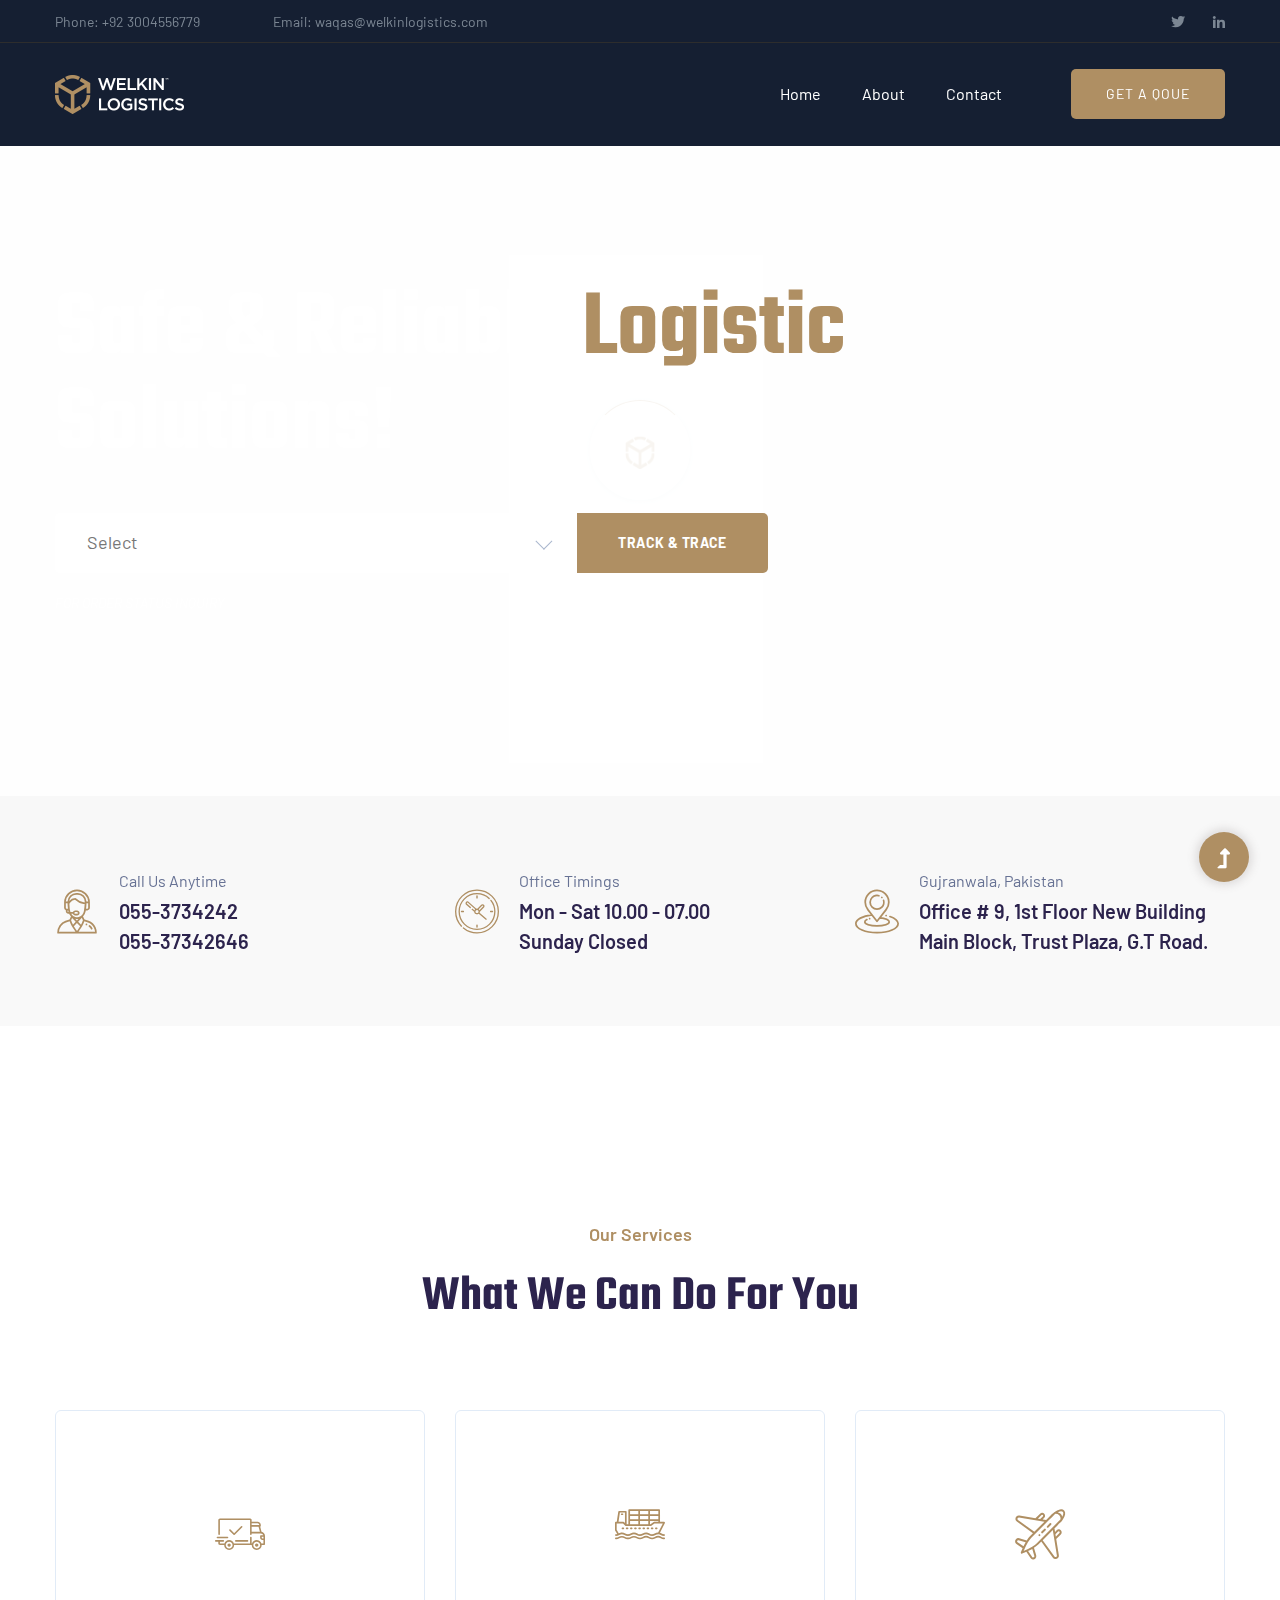
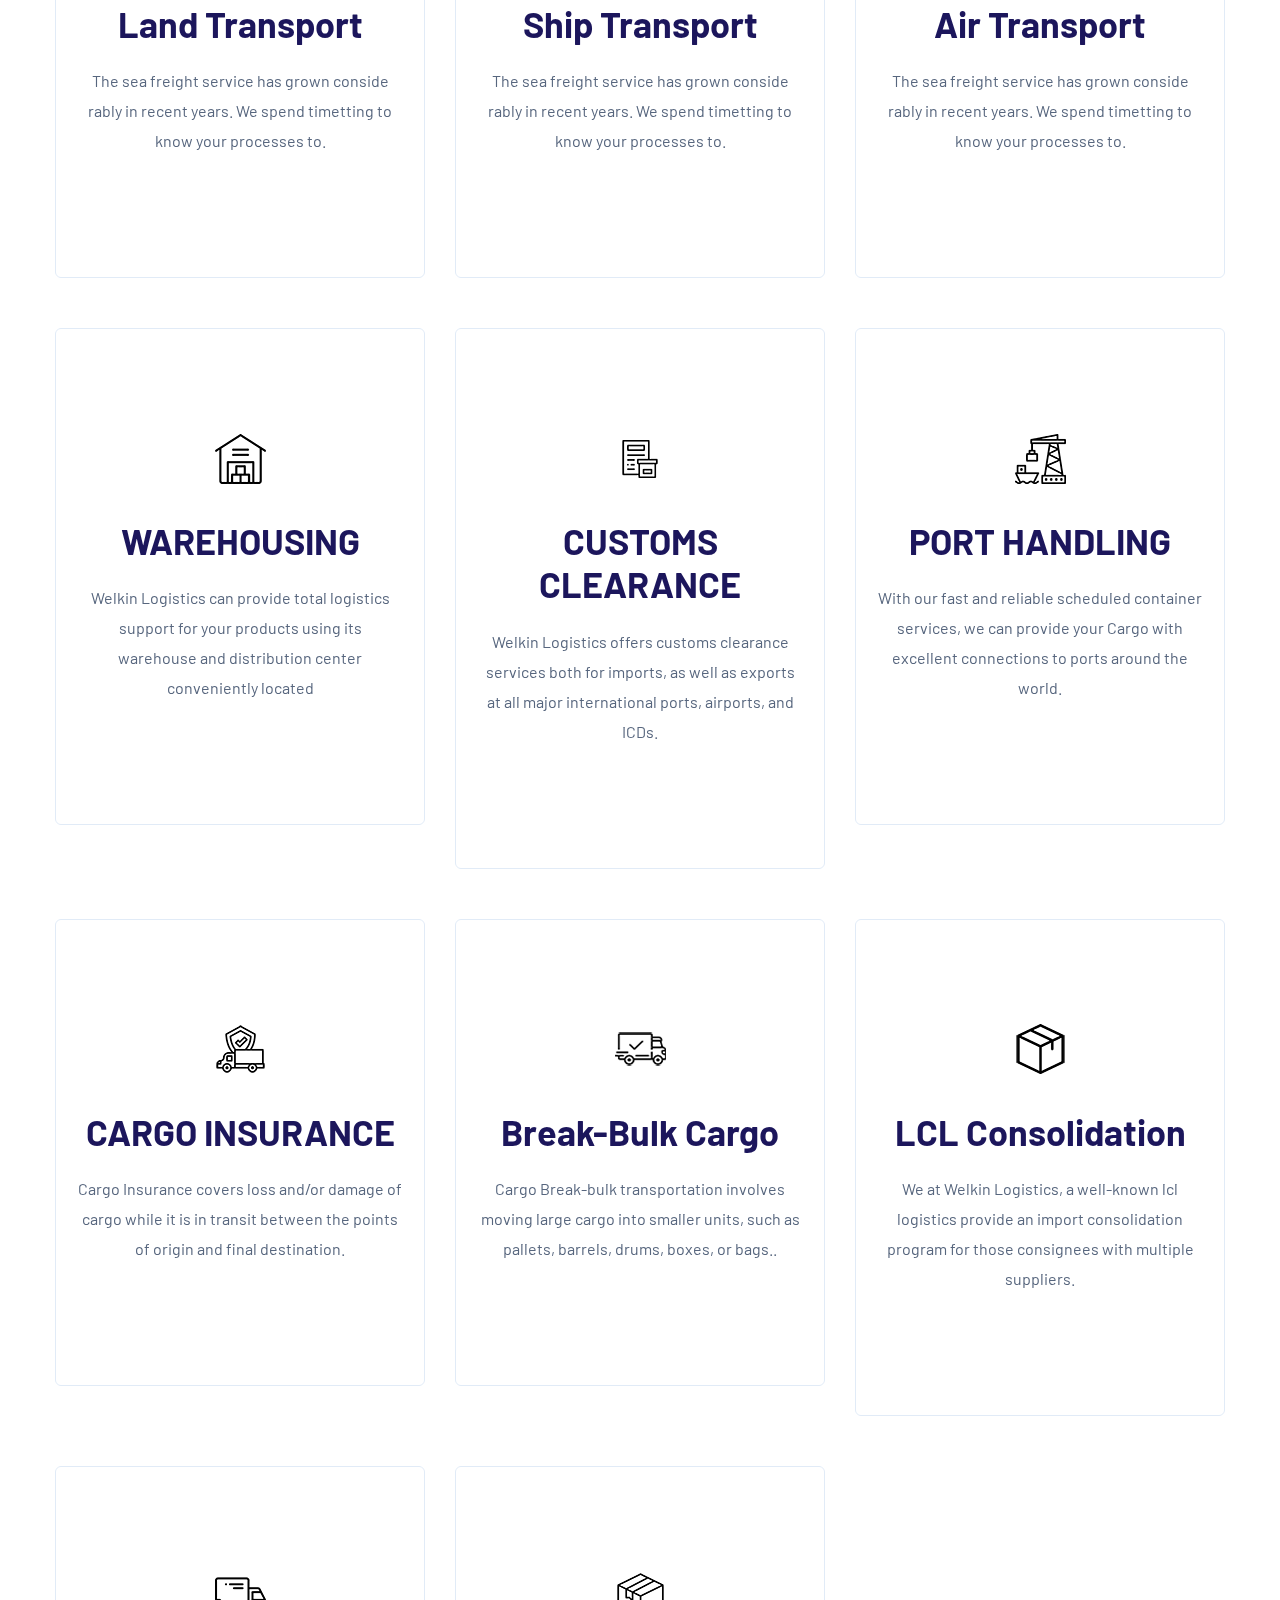
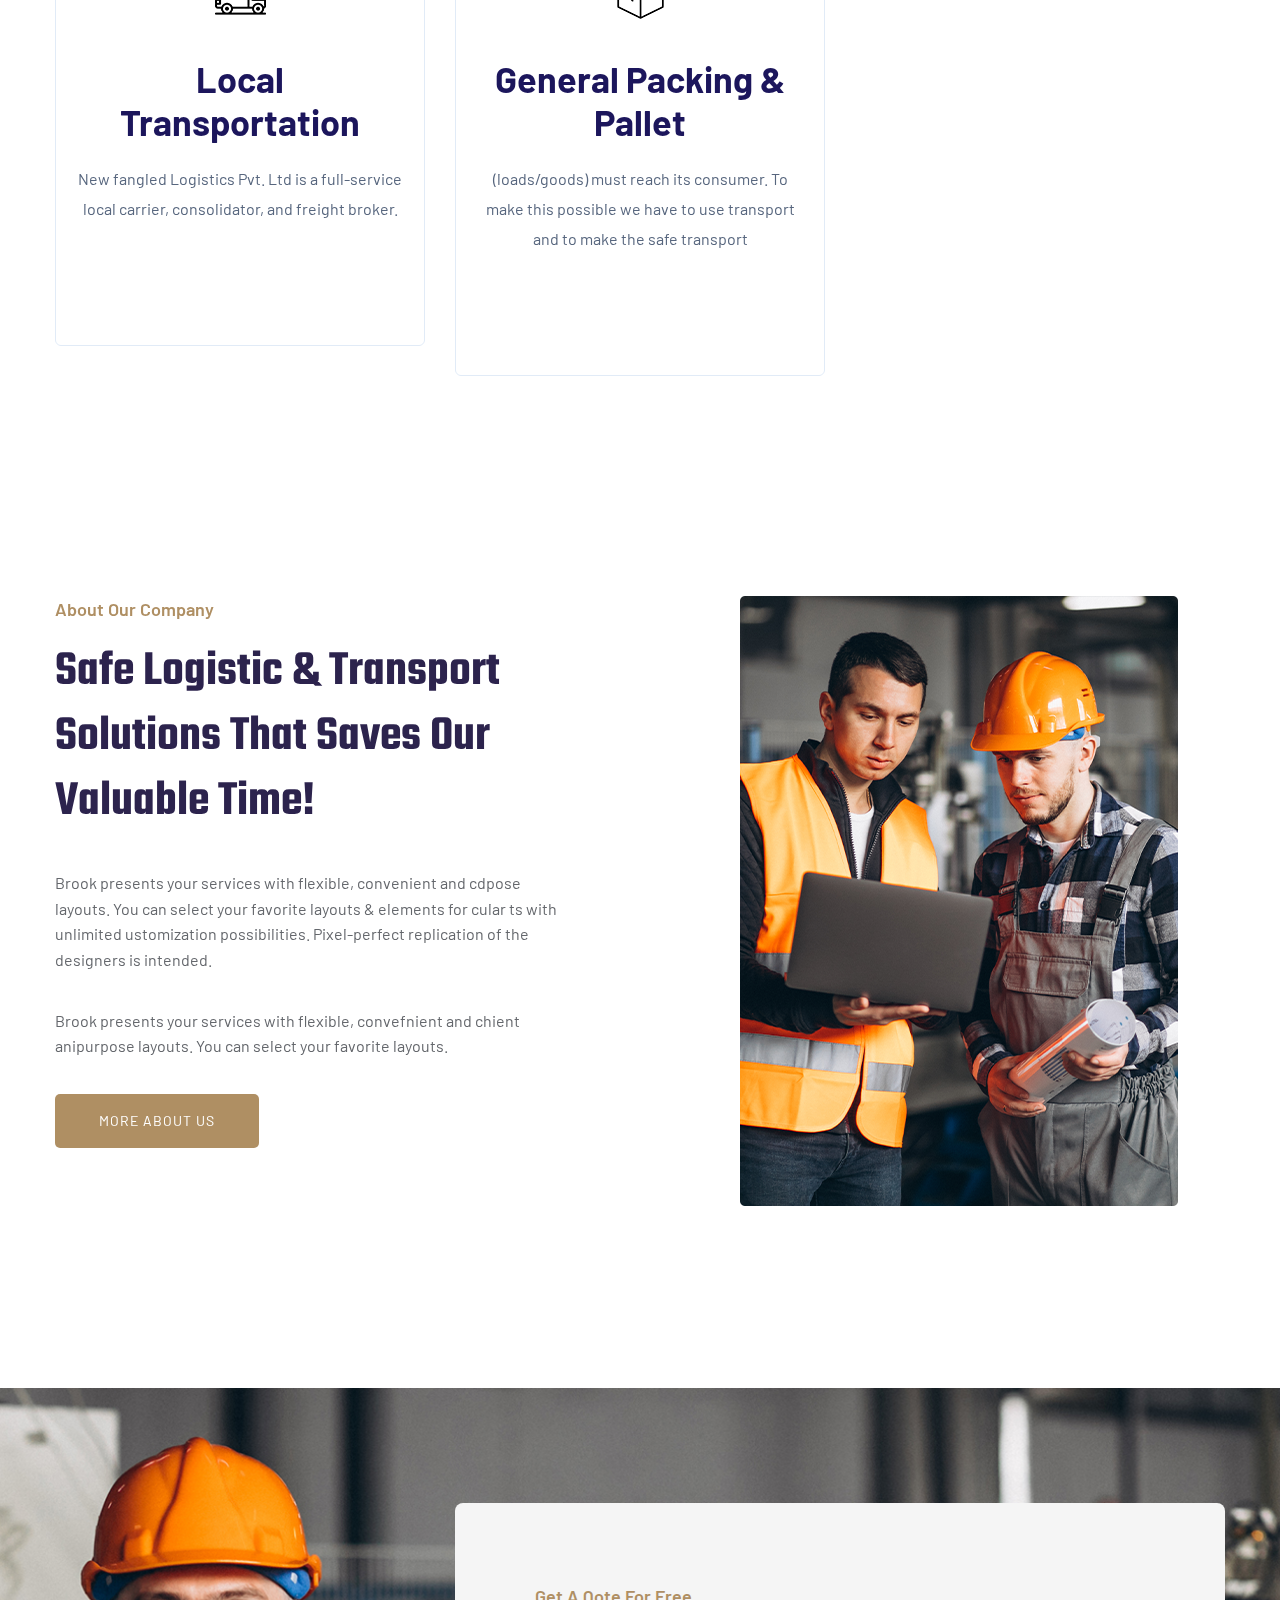
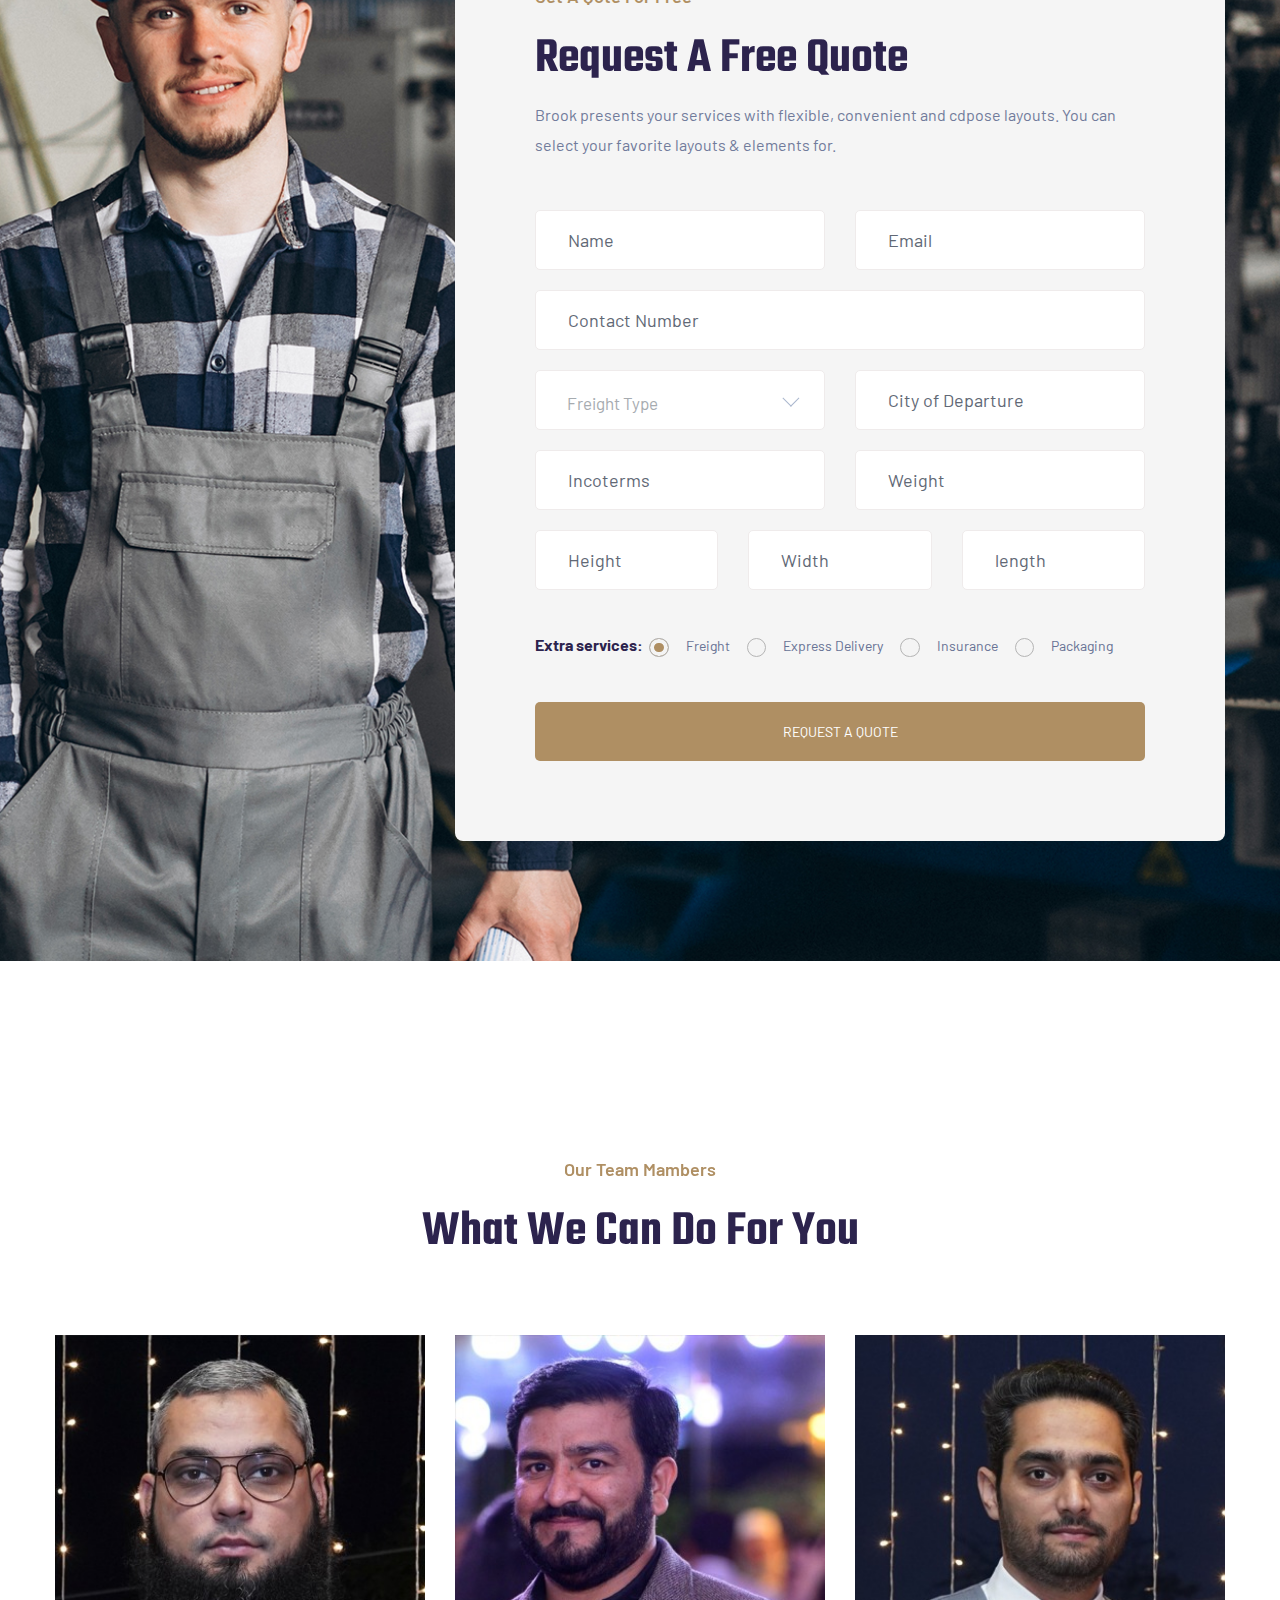
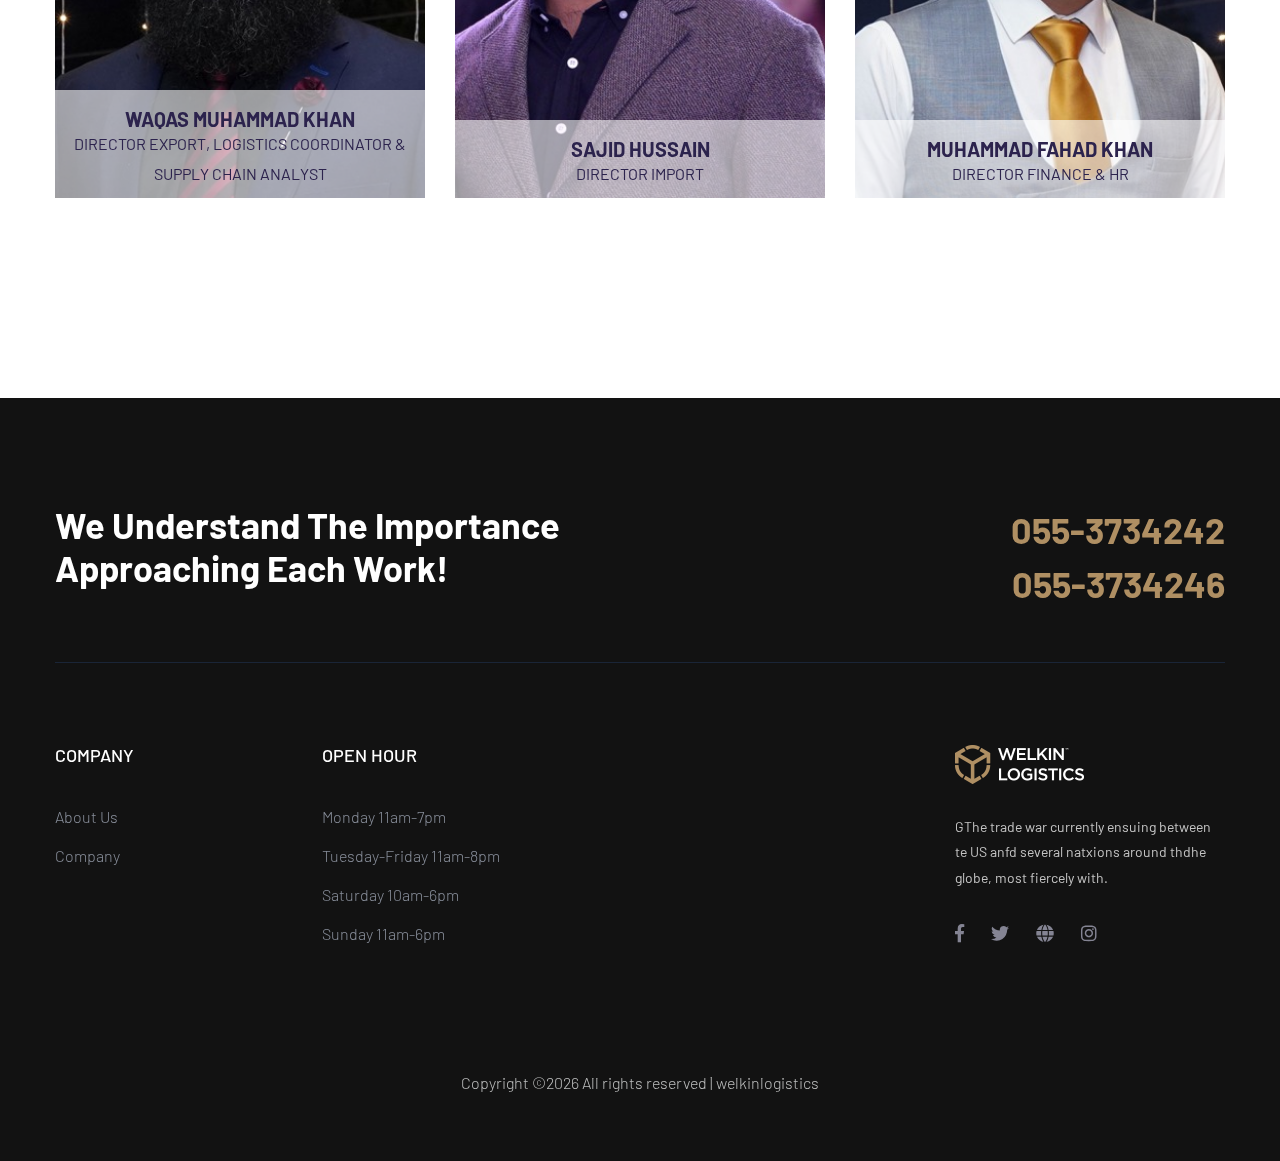
==== commit 34d23bea: "second commit" ====
--- a/index.html
+++ b/index.html
@@ -221,9 +221,9 @@
                     </div>
                 </div>
             </div>
-            <div class="row">
-                <div class="col-lg-4 col-md-6 col-sm-6">
-                    <div class="single-cat text-center mb-50">
+			<div class="row">
+                <div class="col-lg-4 col-md-6 col-sm-6">
+                    <div class="single-cat land-transport text-center mb-50">
                         <div class="cat-icon">
                             <span class="flaticon-shipped"></span>
                         </div>
@@ -234,7 +234,7 @@
                     </div>
                 </div>
                 <div class="col-lg-4 col-md-6 col-sm-6">
-                    <div class="single-cat text-center mb-50">
+                    <div class="single-cat ship-transport text-center mb-50">
                         <div class="cat-icon">
                             <span class="flaticon-ship"></span>
                         </div>
@@ -245,7 +245,7 @@
                     </div>
                 </div>
                 <div class="col-lg-4 col-md-6 col-sm-6">
-                    <div class="single-cat text-center mb-50">
+                    <div class="single-cat air-transport text-center mb-50">
                         <div class="cat-icon">
                             <span class="flaticon-plane"></span>
                         </div>
@@ -257,78 +257,105 @@
                 </div>
 				
             </div>
-			         <div class="row">
-                <div class="col-lg-4 col-md-6 col-sm-6">
-                    <div class="single-cat text-center mb-50">
-                        <div class="cat-icon">
-                            <span class="flaticon-shipped"></span>
-                        </div>
-                        <div class="cat-cap">
-                            <h5><a href="services.html">Land Transport</a></h5>
-                            <p>The sea freight service has grown conside rably in recent years. We spend timetting to know your processes to.</p>
-                        </div>
-                    </div>
-                </div>
-                <div class="col-lg-4 col-md-6 col-sm-6">
-                    <div class="single-cat text-center mb-50">
-                        <div class="cat-icon">
-                            <span class="flaticon-ship"></span>
-                        </div>
-                        <div class="cat-cap">
-                            <h5><a href="services.html">Ship Transport</a></h5>
-                            <p>The sea freight service has grown conside rably in recent years. We spend timetting to know your processes to.</p>
-                        </div>
-                    </div>
-                </div>
-                <div class="col-lg-4 col-md-6 col-sm-6">
-                    <div class="single-cat text-center mb-50">
-                        <div class="cat-icon">
-                            <span class="flaticon-plane"></span>
-                        </div>
-                        <div class="cat-cap">
-                            <h5><a href="services.html">Air Transport</a></h5>
-                            <p>The sea freight service has grown conside rably in recent years. We spend timetting to know your processes to.</p>
+            <div class="row">
+                <div class="col-lg-4 col-md-6 col-sm-6">
+                    <div class="single-cat warehouse text-center mb-50">
+                        <div class="cat-icon">
+                            <span ><img src="assets/img/icon/warehouse.png" alt=""></span>
+                        </div>
+                        <div class="cat-cap">
+                            <h5><a href="services.html">WAREHOUSING</a></h5>
+                            <p>Welkin Logistics can provide total logistics support for your products using its warehouse and distribution center conveniently located</p>
+                        </div>
+                    </div>
+                </div>
+                <div class="col-lg-4 col-md-6 col-sm-6">
+                    <div class="single-cat customs-clearance  text-center mb-50">
+                        <div class="cat-icon">
+                            <span ><img src="assets/img/icon/custom-clearance.png" alt=""></span>
+                        </div>
+                        <div class="cat-cap">
+                            <h5><a href="services.html">CUSTOMS CLEARANCE</a></h5>
+                            <p>Welkin Logistics offers customs clearance services both for imports, as well as exports at all major international ports, airports, and ICDs.</p>
+                        </div>
+                    </div>
+                </div>
+                <div class="col-lg-4 col-md-6 col-sm-6">
+                    <div class="single-cat port-handling text-center mb-50">
+                        <div class="cat-icon">
+                             <span ><img src="assets/img/icon/port Handling.png" alt=""></span>
+                        </div>
+                        <div class="cat-cap">
+                            <h5><a href="services.html">PORT HANDLING</a></h5>
+                            <p>With our fast and reliable scheduled container services, we can provide your Cargo with excellent connections to ports around the world.</p>
                         </div>
                     </div>
                 </div>
 				
             </div>
-			         <div class="row">
-                <div class="col-lg-4 col-md-6 col-sm-6">
-                    <div class="single-cat text-center mb-50">
-                        <div class="cat-icon">
-                            <span class="flaticon-shipped"></span>
-                        </div>
-                        <div class="cat-cap">
-                            <h5><a href="services.html">Land Transport</a></h5>
-                            <p>The sea freight service has grown conside rably in recent years. We spend timetting to know your processes to.</p>
-                        </div>
-                    </div>
-                </div>
-                <div class="col-lg-4 col-md-6 col-sm-6">
-                    <div class="single-cat text-center mb-50">
-                        <div class="cat-icon">
-                            <span class="flaticon-ship"></span>
-                        </div>
-                        <div class="cat-cap">
-                            <h5><a href="services.html">Ship Transport</a></h5>
-                            <p>The sea freight service has grown conside rably in recent years. We spend timetting to know your processes to.</p>
-                        </div>
-                    </div>
-                </div>
-                <div class="col-lg-4 col-md-6 col-sm-6">
-                    <div class="single-cat text-center mb-50">
-                        <div class="cat-icon">
-                            <span class="flaticon-plane"></span>
-                        </div>
-                        <div class="cat-cap">
-                            <h5><a href="services.html">Air Transport</a></h5>
-                            <p>The sea freight service has grown conside rably in recent years. We spend timetting to know your processes to.</p>
+			<div class="row">
+                <div class="col-lg-4 col-md-6 col-sm-6">
+                    <div class="single-cat cargo-insurance text-center mb-50">
+                        <div class="cat-icon">
+                            <span ><img src="assets/img/icon/delivery-insurance.png" alt=""></span>
+                        </div>
+                        <div class="cat-cap">
+                            <h5><a href="services.html">CARGO INSURANCE</a></h5>
+                            <p> Cargo Insurance covers loss and/or damage of cargo while it is in transit between the points of origin and final destination.</p>
+                        </div>
+                    </div>
+                </div>
+                <div class="col-lg-4 col-md-6 col-sm-6">
+                    <div class="single-cat break-bulk text-center mb-50">
+                        <div class="cat-icon">
+                            <span ><img src="assets/img/icon/Break Bulk.png" alt=""></span>
+                        </div>
+                        <div class="cat-cap">
+                            <h5><a href="services.html">Break-Bulk Cargo</a></h5>
+                            <p>Cargo Break-bulk transportation involves moving large cargo into smaller units, such as pallets, barrels, drums, boxes, or bags..</p>
+                        </div>
+                    </div>
+                </div>
+                <div class="col-lg-4 col-md-6 col-sm-6">
+                    <div class="single-cat lcl-consolidation text-center mb-50">
+                        <div class="cat-icon">
+                             <span ><img src="assets/img/icon/LCL Consulation.png" alt=""></span>
+                        </div>
+                        <div class="cat-cap">
+                            <h5><a href="services.html">LCL Consolidation</a></h5>
+                            <p>We at Welkin Logistics, a well-known lcl logistics provide an import consolidation program for those consignees with multiple suppliers.</p>
                         </div>
                     </div>
                 </div>
 				
-            </div>
+            </div>  
+			<div class="row">
+                <div class="col-lg-4 col-md-6 col-sm-6">
+                    <div class="single-cat local-transport text-center mb-50">
+                        <div class="cat-icon">
+                            <span ><img src="assets/img/icon/Local Transport.png" alt=""></span>
+                        </div>
+                        <div class="cat-cap">
+                            <h5><a href="services.html">Local Transportation</a></h5>
+                            <p> New fangled Logistics Pvt. Ltd is a full-service local carrier, consolidator, and freight broker.</p>
+                        </div>
+                    </div>
+                </div>
+                <div class="col-lg-4 col-md-6 col-sm-6">
+                    <div class="single-cat packing text-center mb-50">
+                        <div class="cat-icon">
+                            <span ><img src="assets/img/icon/Packing.png" alt=""></span>
+                        </div>
+                        <div class="cat-cap">
+                            <h5><a href="services.html">General Packing & Pallet</a></h5>
+                            <p>(loads/goods) must reach its consumer. To make this possible we have to use transport and to make the safe transport</p>
+                        </div>
+                    </div>
+                </div>
+                
+				
+            </div>  
+			       
         </div>
 		       
     </div>
@@ -718,8 +745,8 @@
                             </div>
                         </div>
                         <div class="col-xl-3 col-lg-4">
-                            <span class="contact-number f-right">+ 1 212-683-9756</span>
-                            <span class="contact-number f-right">+ 1 212-683-9756</span>
+                            <span class="contact-number f-right">055-3734242</span>
+                            <span class="contact-number f-right">055-3734246</span>
                         </div>
                     </div>
                 </div>
@@ -730,7 +757,7 @@
                             <div class="footer-tittle">
                                 <h4>COMPANY</h4>
                                 <ul>
-                                    <li><a href="#">About Us</a></li>
+                                    <li><a href="about.html">About Us</a></li>
                                     <li><a href="#">Company</a></li>
                                     
                                 </ul>
--- a/assets/css/style.css
+++ b/assets/css/style.css
@@ -2621,12 +2621,14 @@
         padding:50px 22px
     }
 }
-.categories-area .single-cat::before{
+.categories-area .warehouse::before{
     position:absolute;
     content:"";
     width:100%;
     height:0;
-    background:#af8f63;
+	background:url(../img/service/WAREHOUSING-DISTRIBUTION.jpg) no-repeat center center/cover !important;
+
+   /* background:#af8f63; */
     transition:.6s;
     bottom:0;
     left:0;
@@ -2688,6 +2690,8 @@
 }
 .categories-area .single-cat:hover{
     border:1px solid transparent
+	
+	
 }
 .categories-area .single-cat:hover::before{
     height:100%
@@ -5716,4 +5720,145 @@
   top: 0;
   bottom: 0;
   z-index: -1;
+}
+/* for customs-clearance */
+.categories-area .customs-clearance::before{
+    position:absolute;
+    content:"";
+    width:100%;
+    height:0;
+	background:url(../img/service/customs-clearance.webp) no-repeat center center/cover !important;
+    transition:.6s;
+    bottom:0;
+    left:0;
+    z-index:-1;
+    border-radius:6px
+}
+
+/* for Port Handling */
+.categories-area .port-handling::before{
+    position:absolute;
+    content:"";
+    width:100%;
+    height:0;
+	background:url(../img/service/port-handling.png) no-repeat center center/cover !important;
+    transition:.6s;
+    bottom:0;
+    left:0;
+    z-index:-1;
+    border-radius:6px
+}
+
+/* for Break Bulk */
+.categories-area .break-bulk::before{
+    position:absolute;
+    content:"";
+    width:100%;
+    height:0;
+	background:url(../img/service/break-bulk.jpg) no-repeat center center/cover !important;
+    transition:.6s;
+    bottom:0;
+    left:0;
+    z-index:-1;
+    border-radius:6px
+}
+
+
+/* for local transport */
+.categories-area .local-transport::before{
+    position:absolute;
+    content:"";
+    width:100%;
+    height:0;
+	background:url(../img/service/local-transport.jpg) no-repeat center center/cover !important;
+    transition:.6s;
+    bottom:0;
+    left:0;
+    z-index:-1;
+    border-radius:6px
+}
+
+/* for Packing and Pallet */
+.categories-area .packing::before{
+    position:absolute;
+    content:"";
+    width:100%;
+    height:0;
+	background:url(../img/service/pallet-packaging.jpg) no-repeat center center/cover !important;
+	transition:.6s;
+    bottom:0;
+    left:0;
+    z-index:-1;
+    border-radius:6px
+}
+
+/* for LCL Consolidation */
+.categories-area .lcl-consolidation::before{
+    position:absolute;
+    content:"";
+    width:100%;
+    height:0;
+	background:url(../img/service/lcl-consolidation.jpg) no-repeat center center/cover !important;
+	transition:.6s;
+    bottom:0;
+    left:0;
+    z-index:-1;
+    border-radius:6px
+}
+
+/* for Land Transport */
+.categories-area .land-transport::before{
+    position:absolute;
+    content:"";
+    width:100%;
+    height:0;
+	background:url(../img/service/LAND-FREIGHT.jpg) no-repeat center center/cover !important;
+    transition:.6s;
+    bottom:0;
+    left:0;
+    z-index:-1;
+    border-radius:6px
+}
+
+/* for Air Transport */
+.categories-area .air-transport::before{
+    position:absolute;
+    content:"";
+    width:100%;
+    height:0;
+	background:url(../img/service/AIR-FREIGHT.jpg) no-repeat center center/cover !important;
+    transition:.6s;
+    bottom:0;
+    left:0;
+    z-index:-1;
+    border-radius:6px
+}
+
+/* for Ship Transport */
+.categories-area .ship-transport::before{
+    position:absolute;
+    content:"";
+    width:100%;
+    height:0;
+	background:url(../img/service/SEA-FREIGHT.jpg) no-repeat center center/cover !important;
+    transition:.6s;
+    bottom:0;
+    left:0;
+    z-index:-1;
+    border-radius:6px
+}
+
+ 
+  /* for Cargo Insurance */
+ .categories-area .cargo-insurance::before{
+    position:absolute;
+    content:"";
+    width:100%;
+    height:0;
+	background:url(../img/service/cargo-insurance.jpeg) no-repeat center center/cover !important;
+    transition:.6s;
+    bottom:0;
+    left:0;
+    z-index:-1;
+    border-radius:6px
 }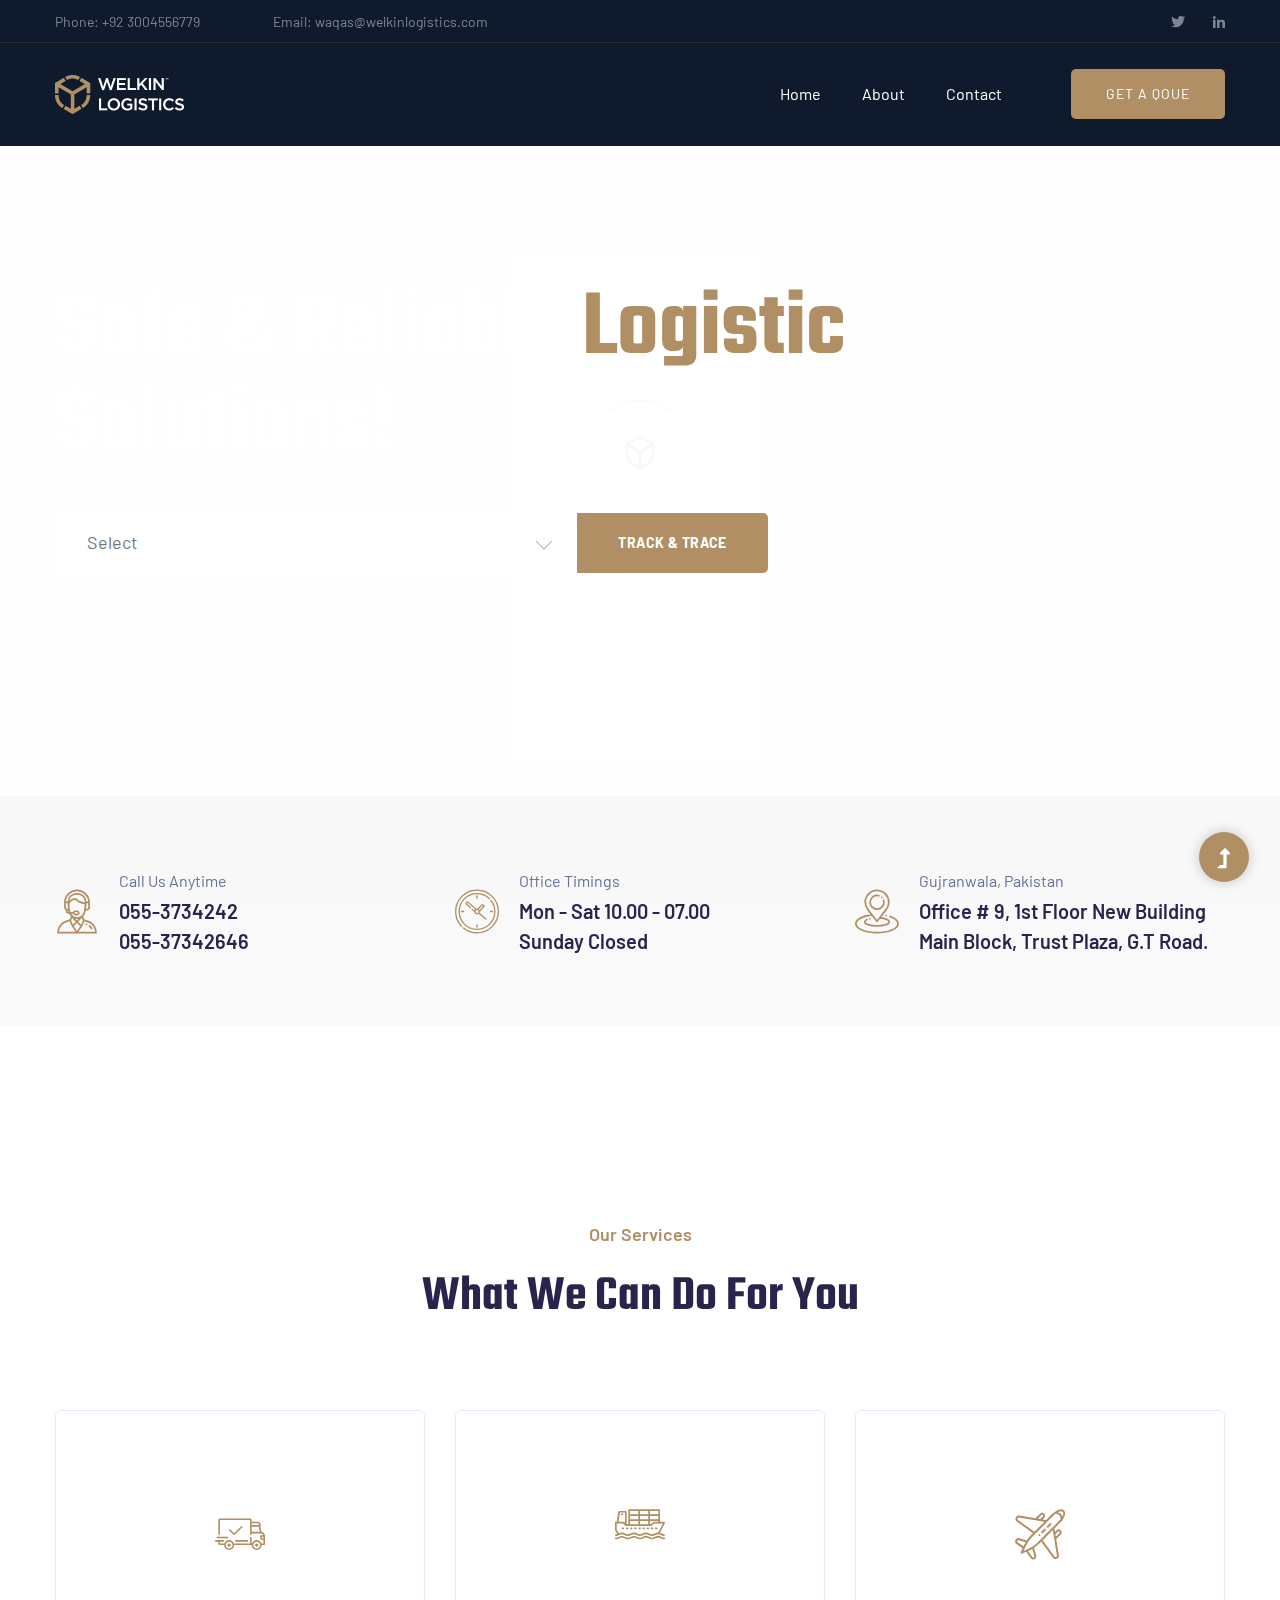
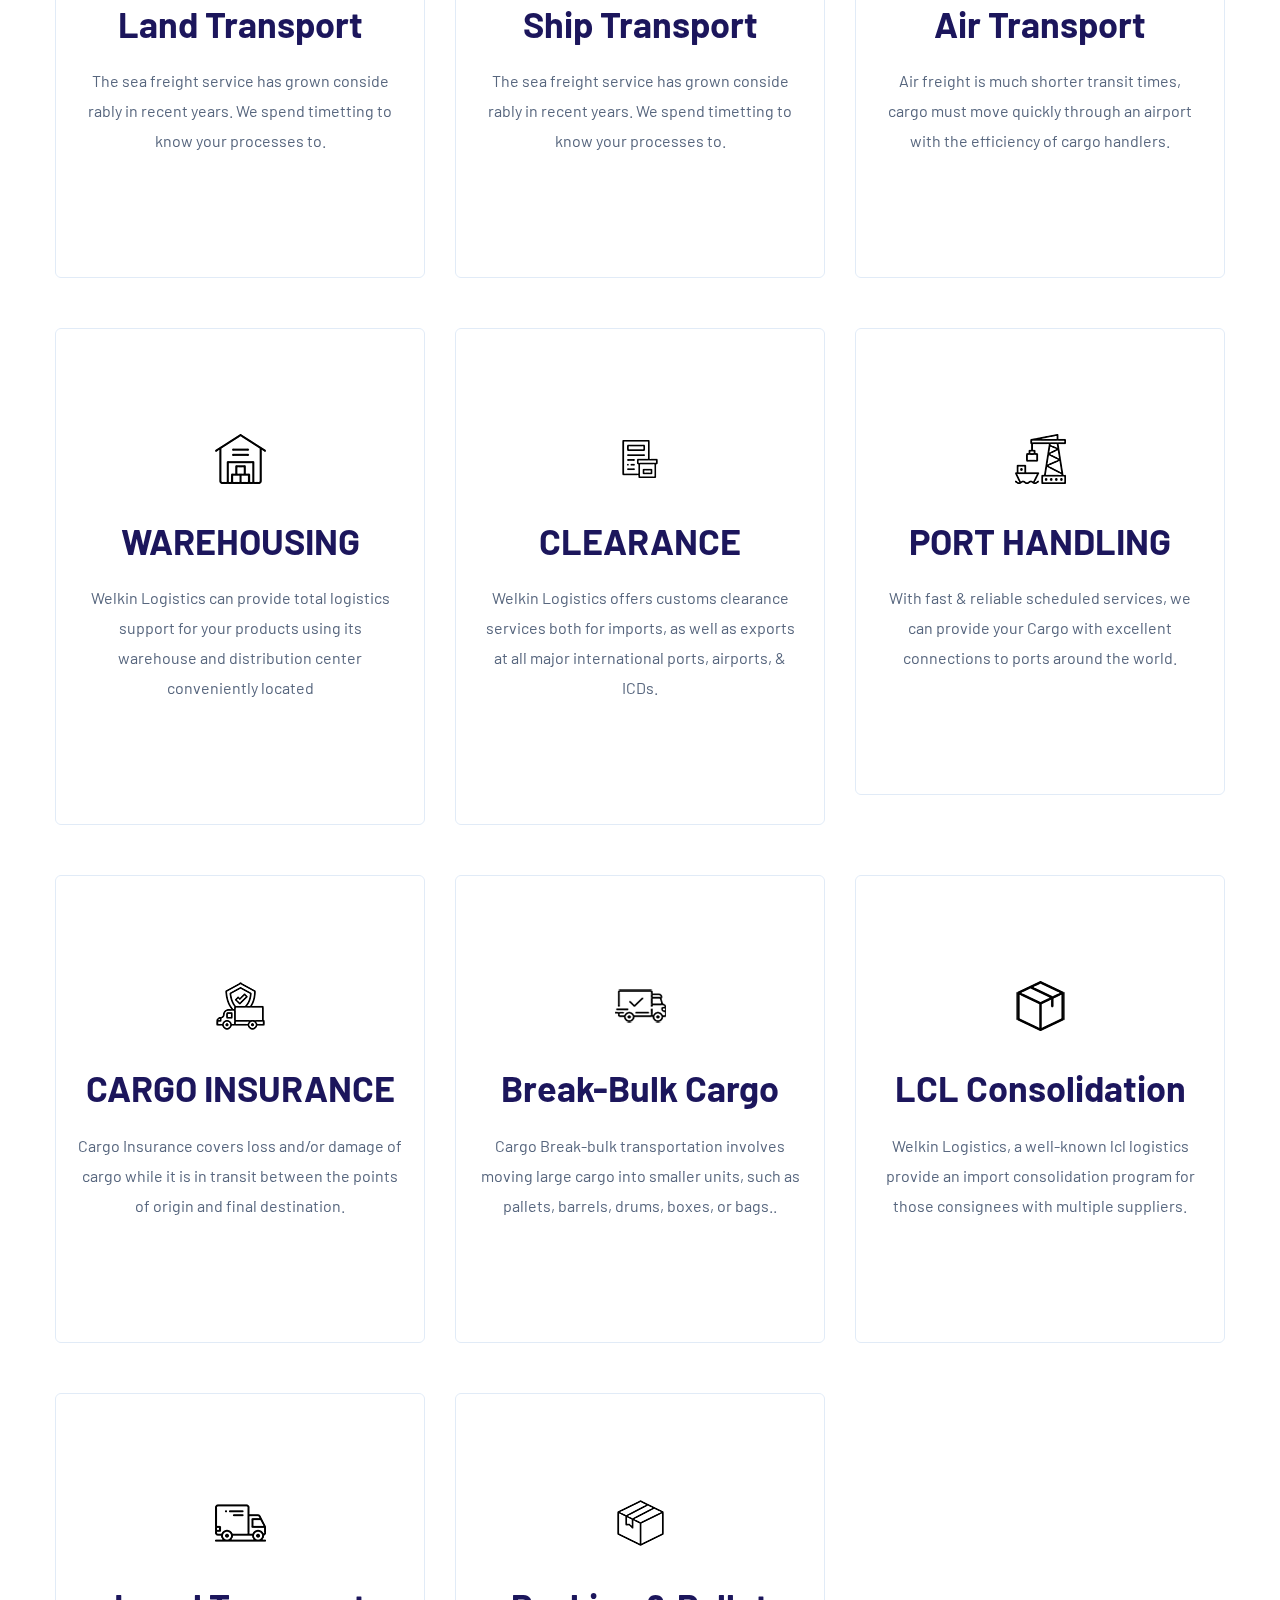
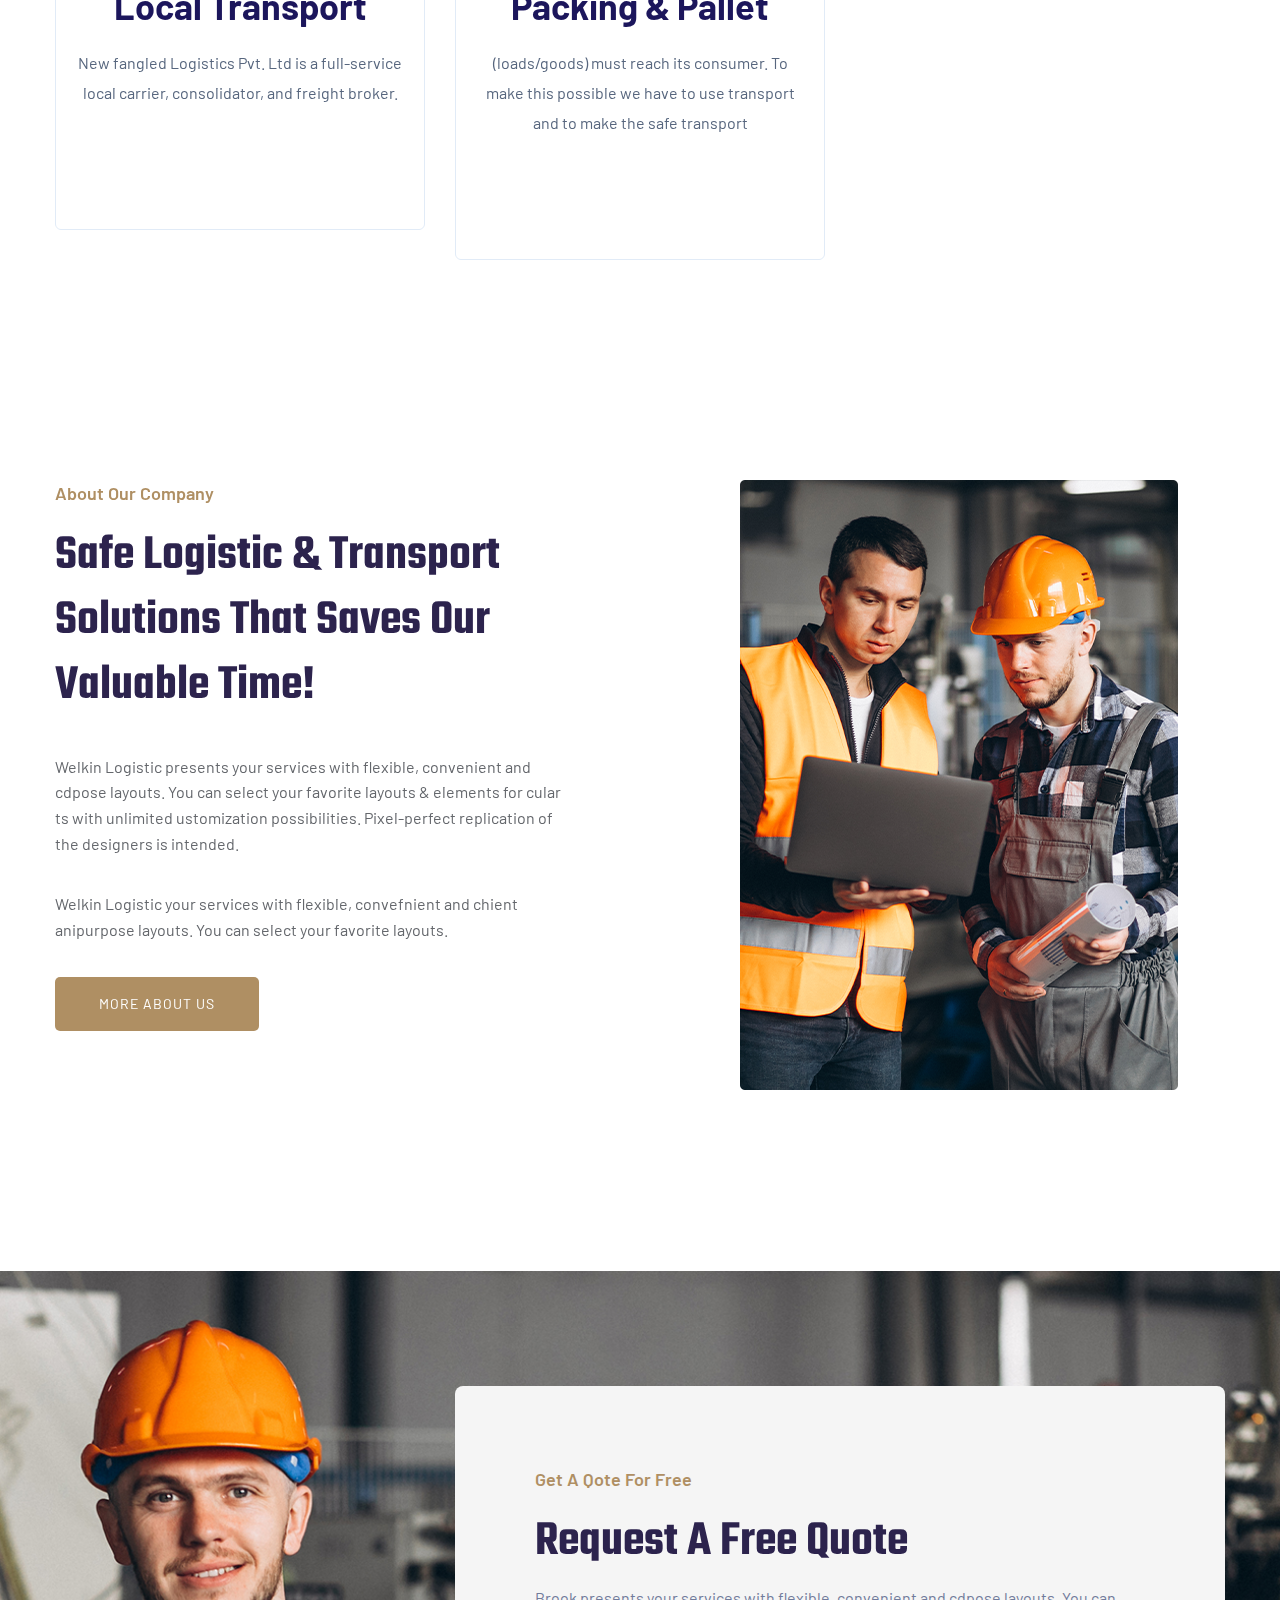
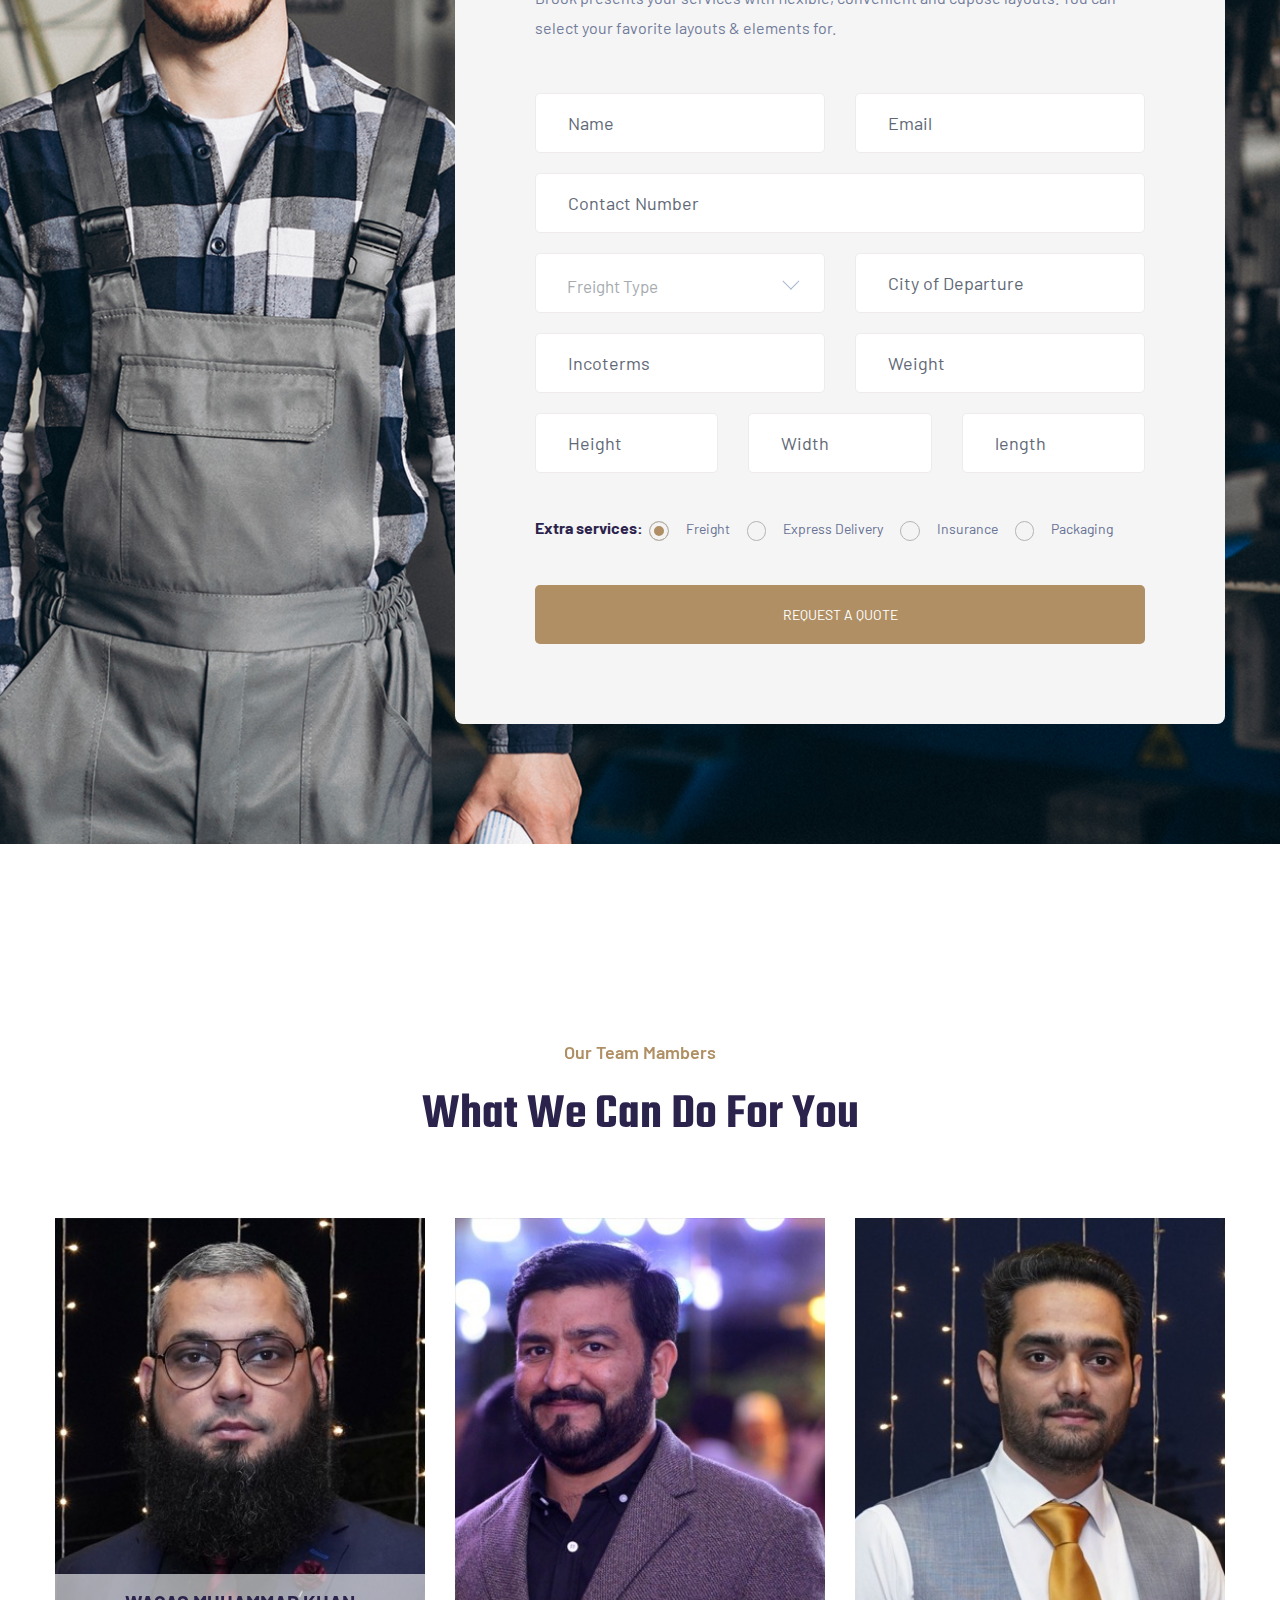
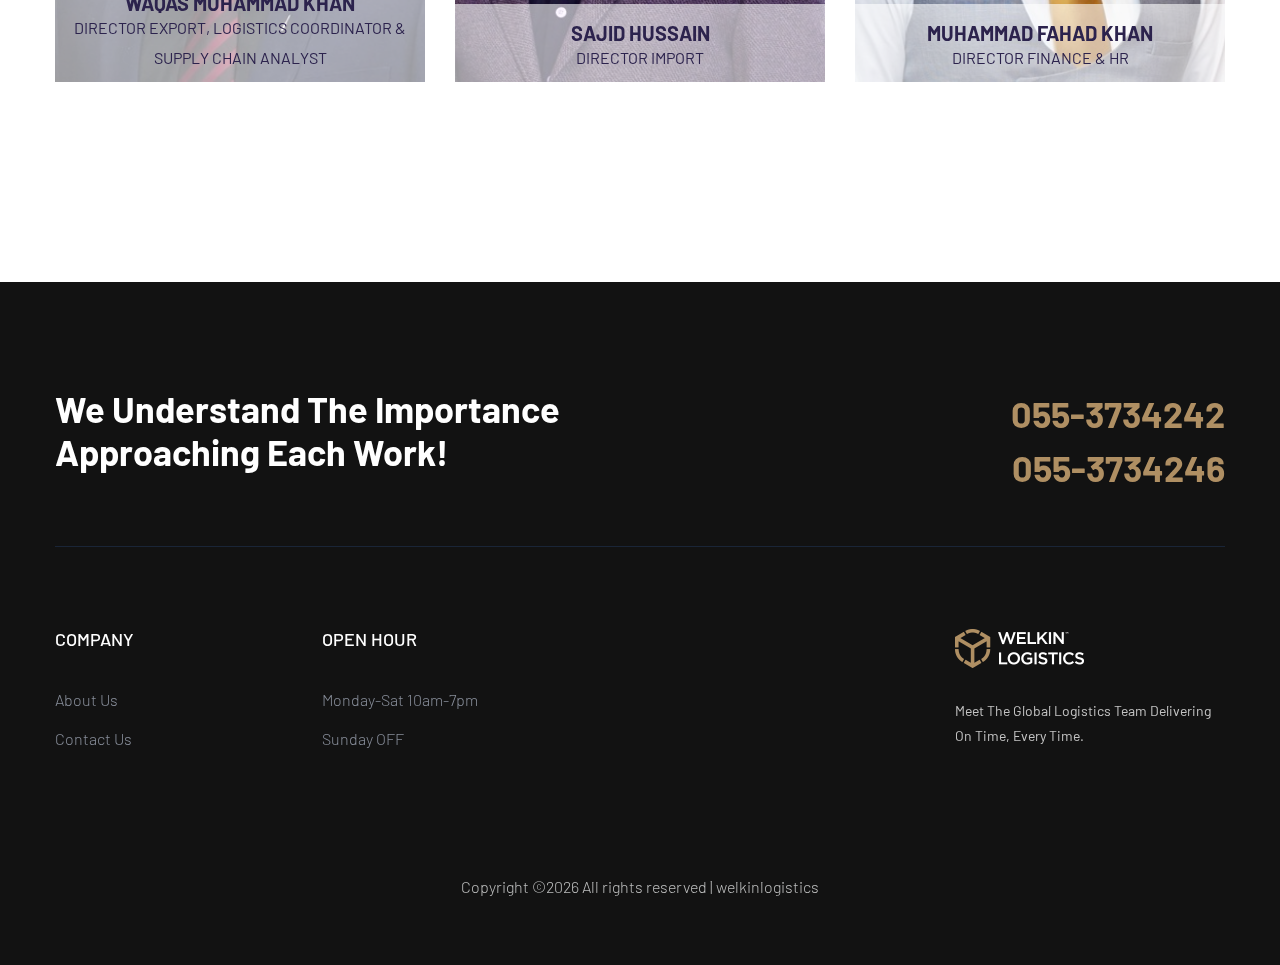
==== commit 69de8130: "final commit" ====
--- a/index.html
+++ b/index.html
@@ -251,7 +251,7 @@
                         </div>
                         <div class="cat-cap">
                             <h5><a href="services.html">Air Transport</a></h5>
-                            <p>The sea freight service has grown conside rably in recent years. We spend timetting to know your processes to.</p>
+                            <p>Air freight is much shorter transit times, cargo must move quickly through an airport with the efficiency of cargo handlers.</p>
                         </div>
                     </div>
                 </div>
@@ -275,8 +275,8 @@
                             <span ><img src="assets/img/icon/custom-clearance.png" alt=""></span>
                         </div>
                         <div class="cat-cap">
-                            <h5><a href="services.html">CUSTOMS CLEARANCE</a></h5>
-                            <p>Welkin Logistics offers customs clearance services both for imports, as well as exports at all major international ports, airports, and ICDs.</p>
+                            <h5><a href="services.html">CLEARANCE</a></h5>
+                            <p>Welkin Logistics offers customs clearance services both for imports, as well as exports at all major international ports, airports, & ICDs.</p>
                         </div>
                     </div>
                 </div>
@@ -287,7 +287,7 @@
                         </div>
                         <div class="cat-cap">
                             <h5><a href="services.html">PORT HANDLING</a></h5>
-                            <p>With our fast and reliable scheduled container services, we can provide your Cargo with excellent connections to ports around the world.</p>
+                            <p>With fast & reliable scheduled services, we can provide your Cargo with excellent connections to ports around the world.</p>
                         </div>
                     </div>
                 </div>
@@ -323,7 +323,7 @@
                         </div>
                         <div class="cat-cap">
                             <h5><a href="services.html">LCL Consolidation</a></h5>
-                            <p>We at Welkin Logistics, a well-known lcl logistics provide an import consolidation program for those consignees with multiple suppliers.</p>
+                            <p>Welkin Logistics, a well-known lcl logistics provide an import consolidation program for those consignees with multiple suppliers.</p>
                         </div>
                     </div>
                 </div>
@@ -333,10 +333,10 @@
                 <div class="col-lg-4 col-md-6 col-sm-6">
                     <div class="single-cat local-transport text-center mb-50">
                         <div class="cat-icon">
-                            <span ><img src="assets/img/icon/Local Transport.png" alt=""></span>
-                        </div>
-                        <div class="cat-cap">
-                            <h5><a href="services.html">Local Transportation</a></h5>
+                            <span ><img src="assets/img/icon/Local Transport.png" alt="" class="brown"></span>
+                        </div>
+                        <div class="cat-cap">
+                            <h5><a href="services.html">Local Transport</a></h5>
                             <p> New fangled Logistics Pvt. Ltd is a full-service local carrier, consolidator, and freight broker.</p>
                         </div>
                     </div>
@@ -347,7 +347,7 @@
                             <span ><img src="assets/img/icon/Packing.png" alt=""></span>
                         </div>
                         <div class="cat-cap">
-                            <h5><a href="services.html">General Packing & Pallet</a></h5>
+                            <h5><a href="services.html">Packing & Pallet</a></h5>
                             <p>(loads/goods) must reach its consumer. To make this possible we have to use transport and to make the safe transport</p>
                         </div>
                     </div>
@@ -372,8 +372,8 @@
                             <span>About Our Company</span>
                             <h2>Safe Logistic & Transport  Solutions That Saves our Valuable Time!</h2>
                         </div>
-                        <p>Brook presents your services with flexible, convenient and cdpose layouts. You can select your favorite layouts & elements for cular ts with unlimited ustomization possibilities. Pixel-perfect replication of the designers is intended.</p>
-                        <p>Brook presents your services with flexible, convefnient and chient anipurpose layouts. You can select your favorite layouts.</p>
+                        <p>Welkin Logistic presents your services with flexible, convenient and cdpose layouts. You can select your favorite layouts & elements for cular ts with unlimited ustomization possibilities. Pixel-perfect replication of the designers is intended.</p>
+                        <p>Welkin Logistic your services with flexible, convefnient and chient anipurpose layouts. You can select your favorite layouts.</p>
                         <a href="about.html" class="btn">More About Us</a>
                     </div>
                 </div>
@@ -758,7 +758,7 @@
                                 <h4>COMPANY</h4>
                                 <ul>
                                     <li><a href="about.html">About Us</a></li>
-                                    <li><a href="#">Company</a></li>
+                                    <li><a href="contact.html">Contact Us</a></li>
                                     
                                 </ul>
                             </div>
@@ -769,10 +769,8 @@
                             <div class="footer-tittle">
                                 <h4>Open hour</h4>
                                 <ul>
-                                    <li><a href="#">Monday 11am-7pm</a></li>
-                                    <li><a href="#"> Tuesday-Friday 11am-8pm</a></li>
-                                    <li><a href="#"> Saturday 10am-6pm</a></li>
-                                    <li><a href="#"> Sunday 11am-6pm</a></li>
+                                    <li><a href="#">Monday-Sat 10am-7pm</a></li>
+                                    <li><a href="#"> Sunday OFF</a></li>
                                 </ul>
                             </div>
                         </div>
@@ -799,15 +797,17 @@
                             </div>
                             <div class="footer-tittle">
                                 <div class="footer-pera">
-                                    <p class="info1">GThe trade war currently ensuing between te US anfd several natxions around thdhe globe, most fiercely with.</p>
+                                    <p class="info1">Meet The Global Logistics Team Delivering On Time, Every Time.</p>
                                 </div>
                             </div>
                             <!-- Footer Social -->
                             <div class="footer-social ">
-                                <a href="https://www.facebook.com/sai4ull"><i class="fab fa-facebook-f"></i></a>
+								<!-- <a href="https://www.linkedin.com/company/welkin-logistics"><i class="fab fa-linkedin-in"></i></a>
+                                <a ref="https://www.facebook.com/sai4ull"><i class="fab fa-facebook-f"></i></a>
                                 <a href=""><i class="fab fa-twitter"></i></a>
                                 <a href="#"><i class="fas fa-globe"></i></a>
                                 <a href="#"><i class="fab fa-instagram"></i></a>
+								-->
                             </div>
                         </div>
                     </div>
--- a/assets/css/style.css
+++ b/assets/css/style.css
@@ -2626,7 +2626,7 @@
     content:"";
     width:100%;
     height:0;
-	background:url(../img/service/WAREHOUSING-DISTRIBUTION.jpg) no-repeat center center/cover !important;
+	background:linear-gradient(to top, rgba(175,143,99,0.5), rgba(175,143,99,0.6)),url(../img/service/WAREHOUSING-DISTRIBUTION.jpg) no-repeat center center/cover !important;
 
    /* background:#af8f63; */
     transition:.6s;
@@ -2696,9 +2696,14 @@
 .categories-area .single-cat:hover::before{
     height:100%
 }
+
+.categories-area .single-cat:hover img{
+filter: brightness(0) invert(1)
+}
 .categories-area .single-cat:hover .cat-icon span{
     color:#fff
 }
+
 .categories-area .single-cat:hover .cat-cap h5{
     color:#fff
 }
@@ -2708,6 +2713,7 @@
 .categories-area .single-cat:hover .cat-cap a{
     color:#fff
 }
+
 .contact-form-area .contact-form-wrapper{
     background:#f5f5f5;
     padding:80px;
@@ -5727,7 +5733,7 @@
     content:"";
     width:100%;
     height:0;
-	background:url(../img/service/customs-clearance.webp) no-repeat center center/cover !important;
+	background:linear-gradient(to top, rgba(175,143,99,0.5), rgba(175,143,99,0.6)),url(../img/service/customs-clearance.webp) no-repeat center center/cover !important;
     transition:.6s;
     bottom:0;
     left:0;
@@ -5741,7 +5747,7 @@
     content:"";
     width:100%;
     height:0;
-	background:url(../img/service/port-handling.png) no-repeat center center/cover !important;
+	background:linear-gradient(to top, rgba(175,143,99,0.5), rgba(175,143,99,0.6)),url(../img/service/port-handling.png) no-repeat center center/cover !important;
     transition:.6s;
     bottom:0;
     left:0;
@@ -5755,7 +5761,7 @@
     content:"";
     width:100%;
     height:0;
-	background:url(../img/service/break-bulk.jpg) no-repeat center center/cover !important;
+	background:linear-gradient(to top, rgba(175,143,99,0.5), rgba(175,143,99,0.6)),url(../img/service/break-bulk.jpg) no-repeat center center/cover !important;
     transition:.6s;
     bottom:0;
     left:0;
@@ -5770,7 +5776,7 @@
     content:"";
     width:100%;
     height:0;
-	background:url(../img/service/local-transport.jpg) no-repeat center center/cover !important;
+	background:linear-gradient(to top, rgba(175,143,99,0.5), rgba(175,143,99,0.6)),url(../img/service/local-transport.jpg) no-repeat center center/cover !important;
     transition:.6s;
     bottom:0;
     left:0;
@@ -5784,7 +5790,7 @@
     content:"";
     width:100%;
     height:0;
-	background:url(../img/service/pallet-packaging.jpg) no-repeat center center/cover !important;
+	background:linear-gradient(to top, rgba(175,143,99,0.5), rgba(175,143,99,0.6)),url(../img/service/pallet-packaging.jpg) no-repeat center center/cover !important;
 	transition:.6s;
     bottom:0;
     left:0;
@@ -5798,7 +5804,7 @@
     content:"";
     width:100%;
     height:0;
-	background:url(../img/service/lcl-consolidation.jpg) no-repeat center center/cover !important;
+	background:linear-gradient(to top, rgba(175,143,99,0.5), rgba(175,143,99,0.6)),url(../img/service/LCL.webp) no-repeat center center/cover !important;
 	transition:.6s;
     bottom:0;
     left:0;
@@ -5812,7 +5818,7 @@
     content:"";
     width:100%;
     height:0;
-	background:url(../img/service/LAND-FREIGHT.jpg) no-repeat center center/cover !important;
+	background:linear-gradient(to top, rgba(175,143,99,0.5), rgba(175,143,99,0.6)),url(../img/service/LAND-FREIGHT.jpg) no-repeat center center/cover !important;
     transition:.6s;
     bottom:0;
     left:0;
@@ -5826,7 +5832,7 @@
     content:"";
     width:100%;
     height:0;
-	background:url(../img/service/AIR-FREIGHT.jpg) no-repeat center center/cover !important;
+	background:linear-gradient(to top, rgba(175,143,99,0.5), rgba(175,143,99,0.6)),url(../img/service/AIR-FREIGHT.jpg) no-repeat center center/cover !important;
     transition:.6s;
     bottom:0;
     left:0;
@@ -5840,7 +5846,7 @@
     content:"";
     width:100%;
     height:0;
-	background:url(../img/service/SEA-FREIGHT.jpg) no-repeat center center/cover !important;
+	background:linear-gradient(to top, rgba(175,143,99,0.5), rgba(175,143,99,0.6)), url(../img/service/SEA-FREIGHT.jpg) no-repeat center center/cover !important;
     transition:.6s;
     bottom:0;
     left:0;
@@ -5855,10 +5861,12 @@
     content:"";
     width:100%;
     height:0;
-	background:url(../img/service/cargo-insurance.jpeg) no-repeat center center/cover !important;
-    transition:.6s;
+	background:linear-gradient(to top, rgba(175,143,99,0.5), rgba(175,143,99,0.6)),url(../img/service/cargo-insurance.jpeg)   no-repeat center center/cover ;
+	transition:.6s;
     bottom:0;
     left:0;
+	
     z-index:-1;
     border-radius:6px
-}+}
+
